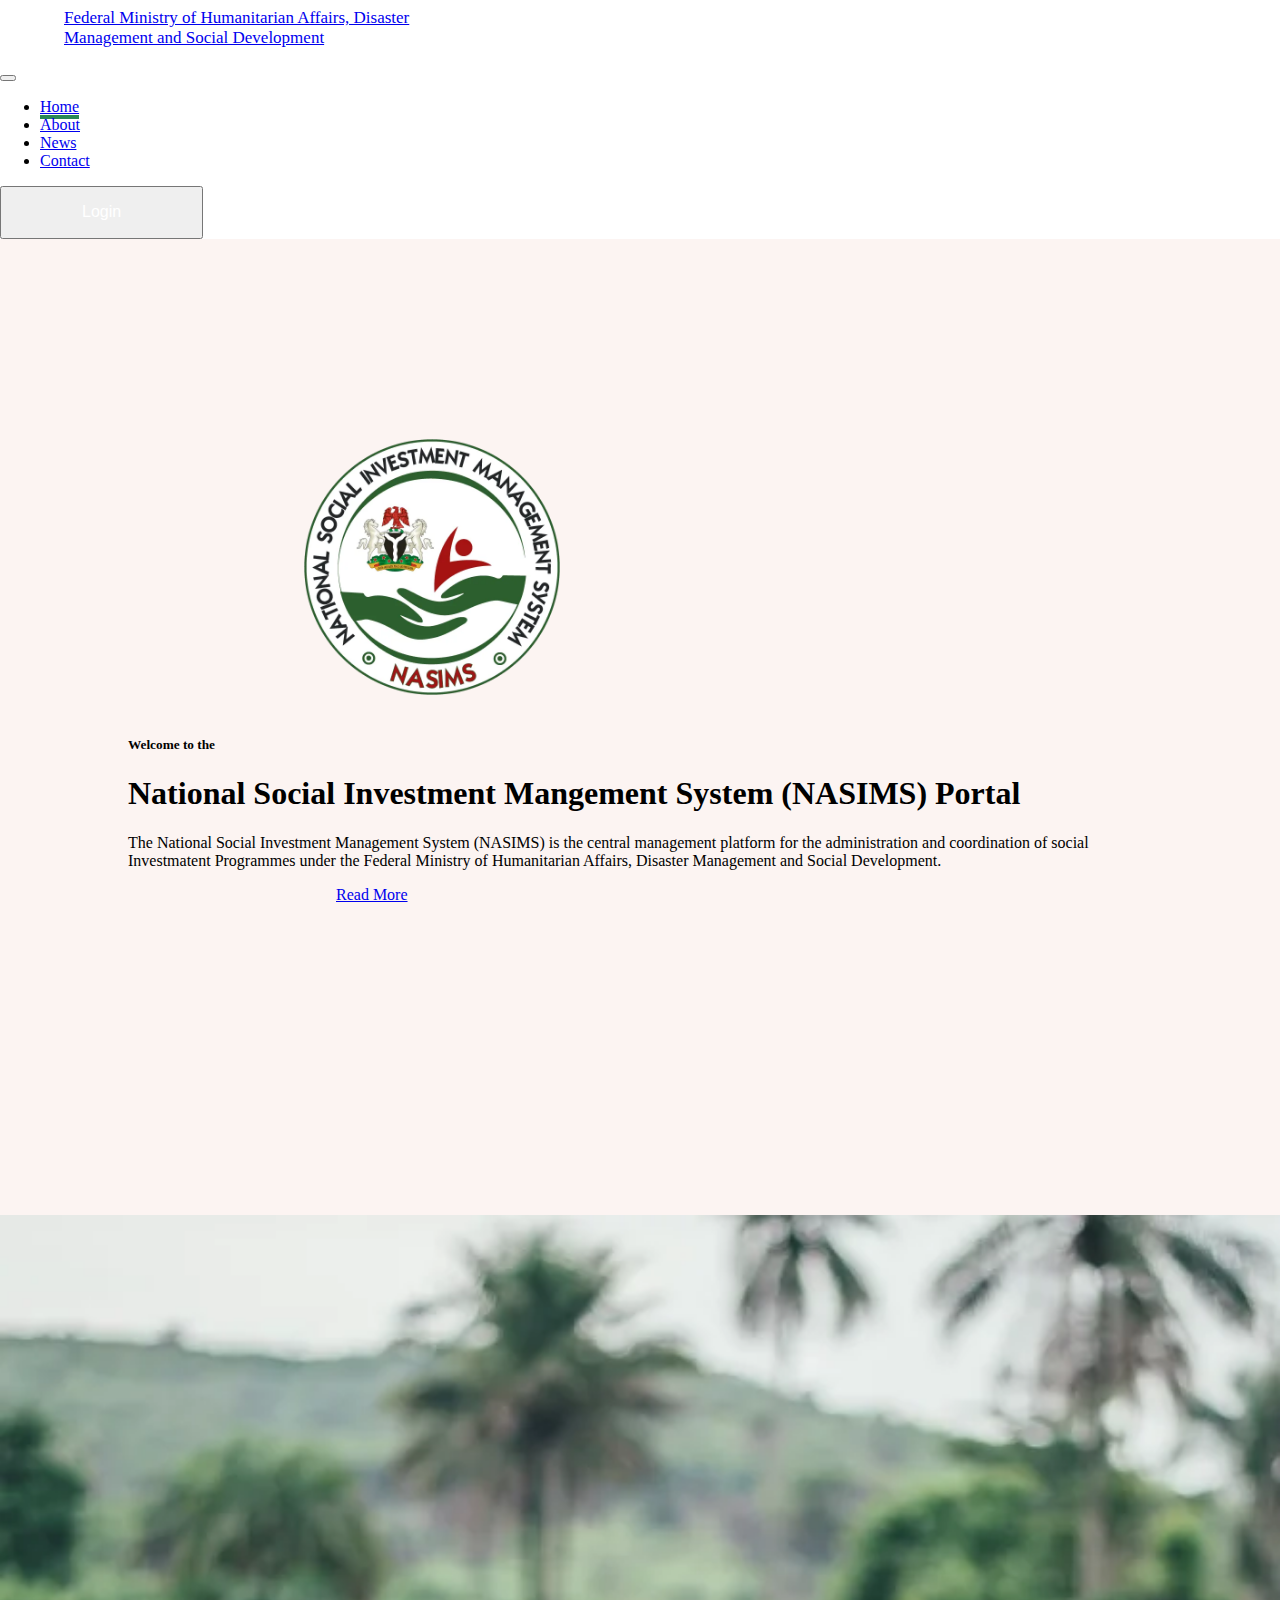
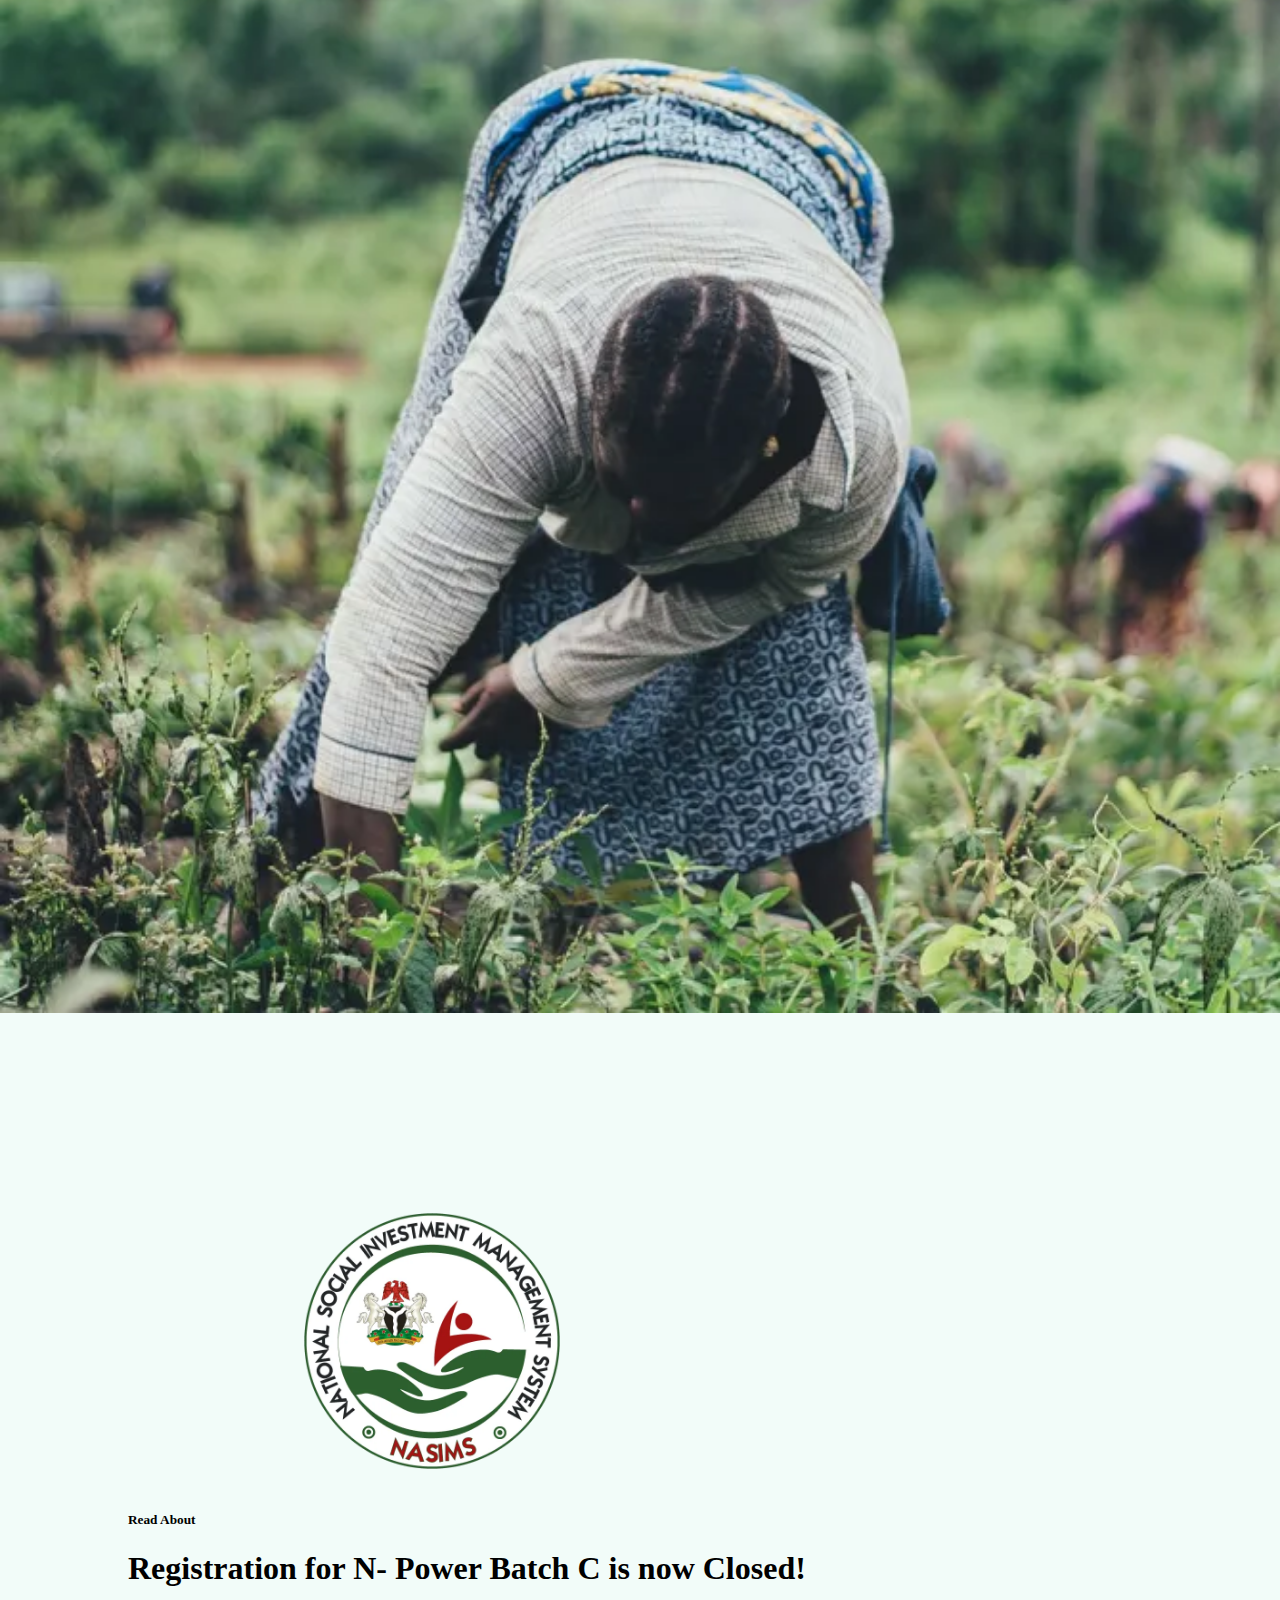
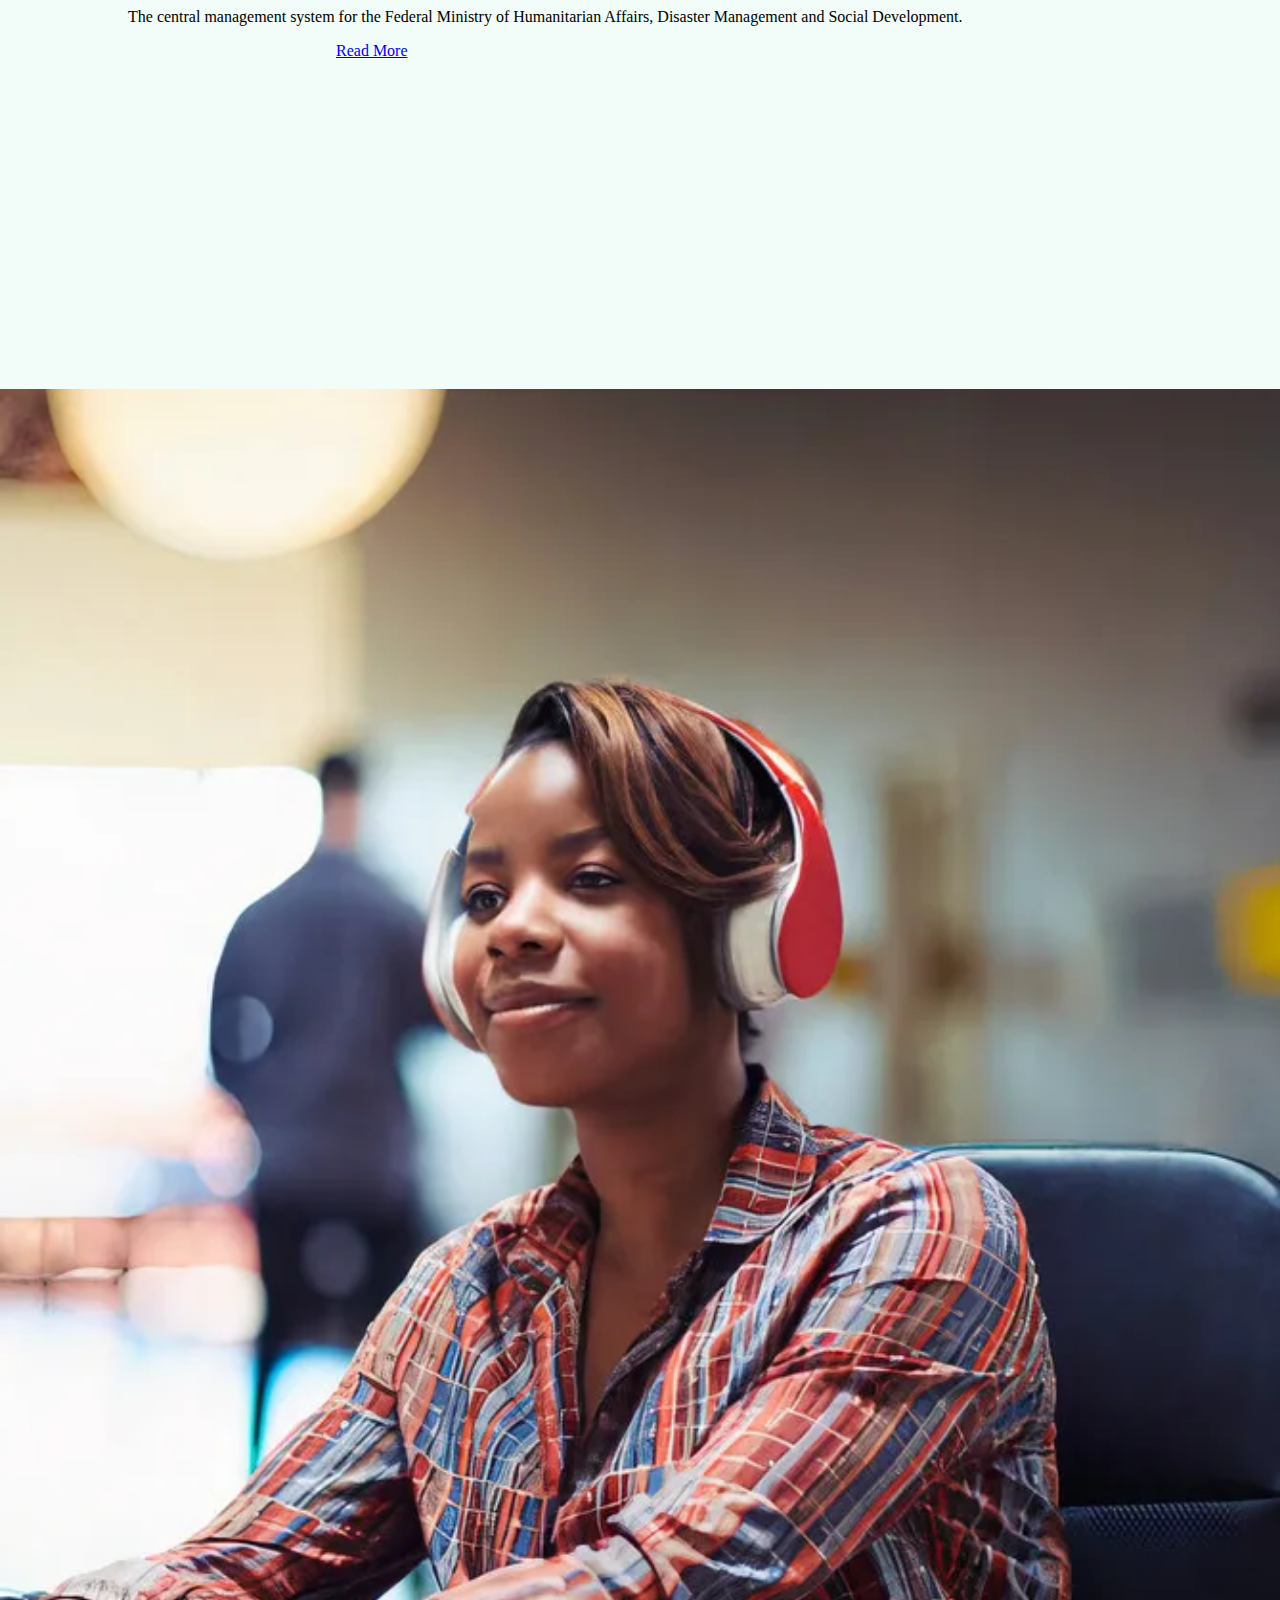
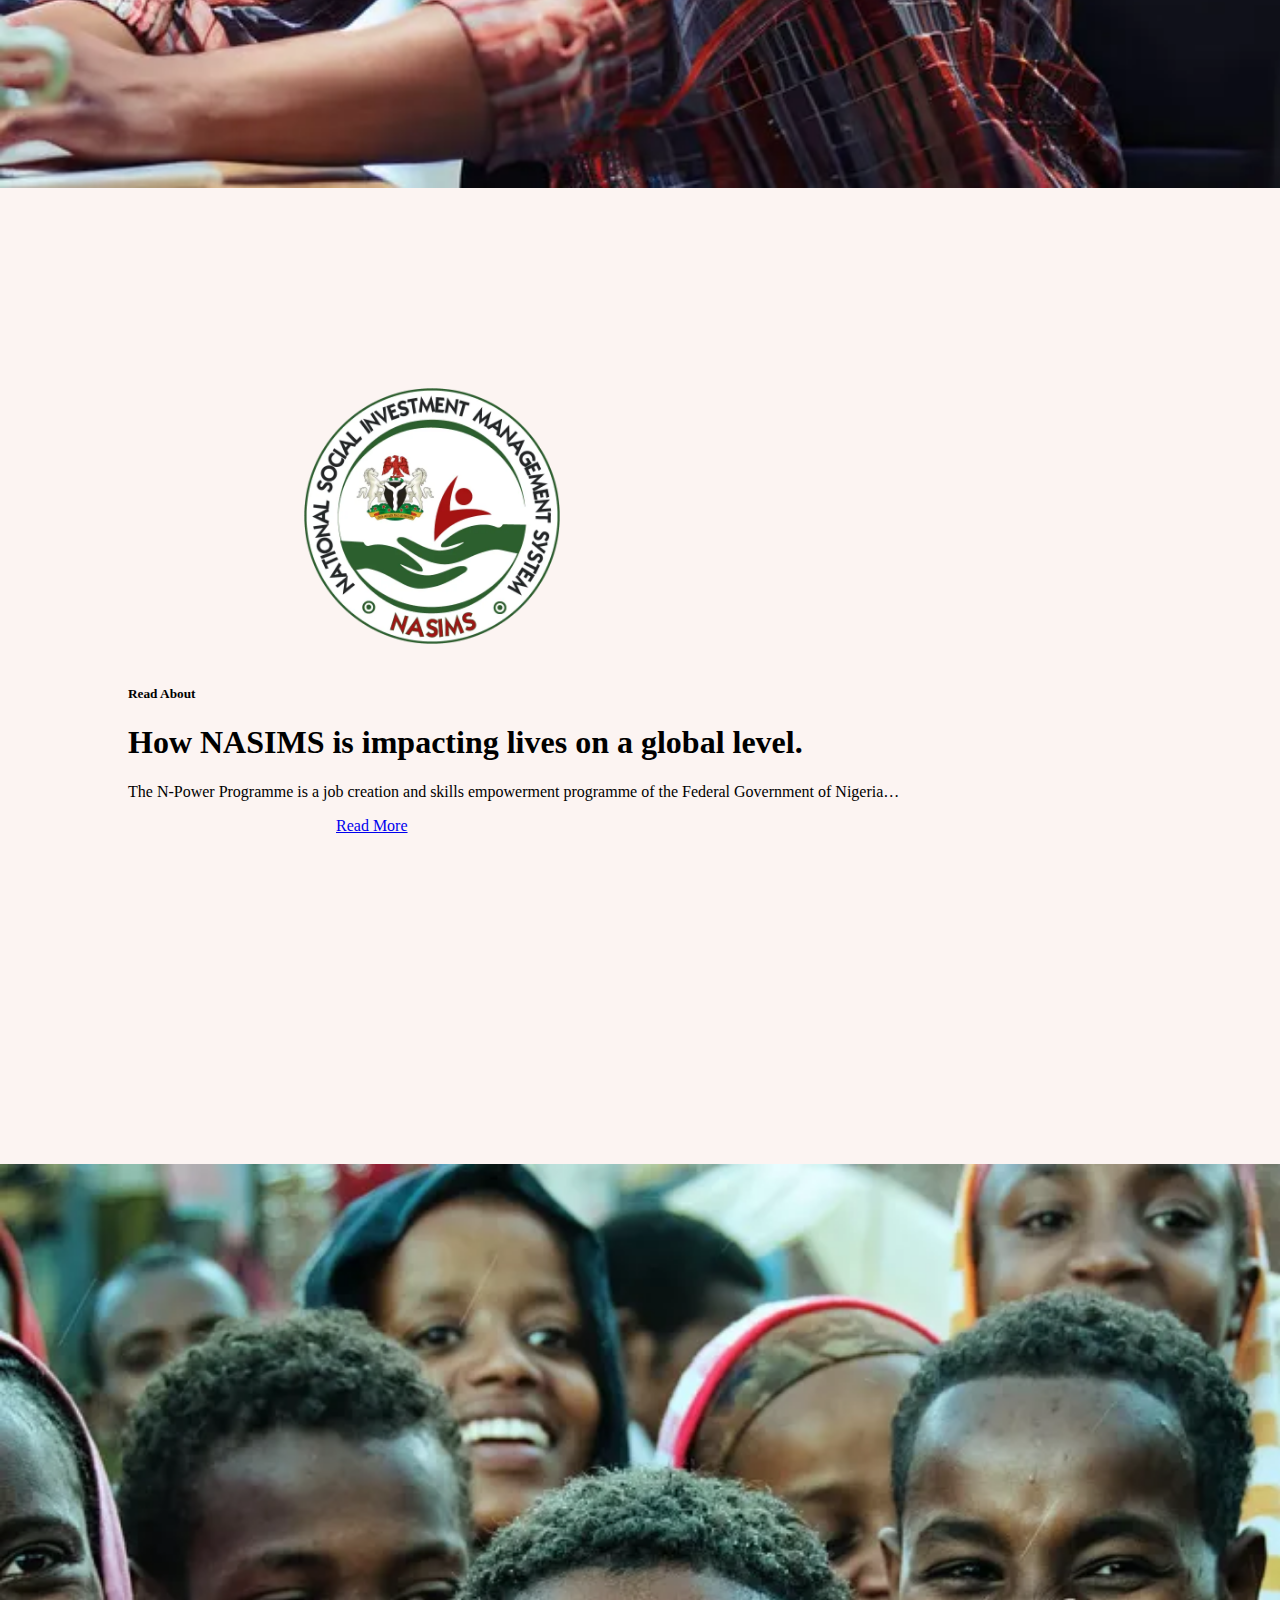
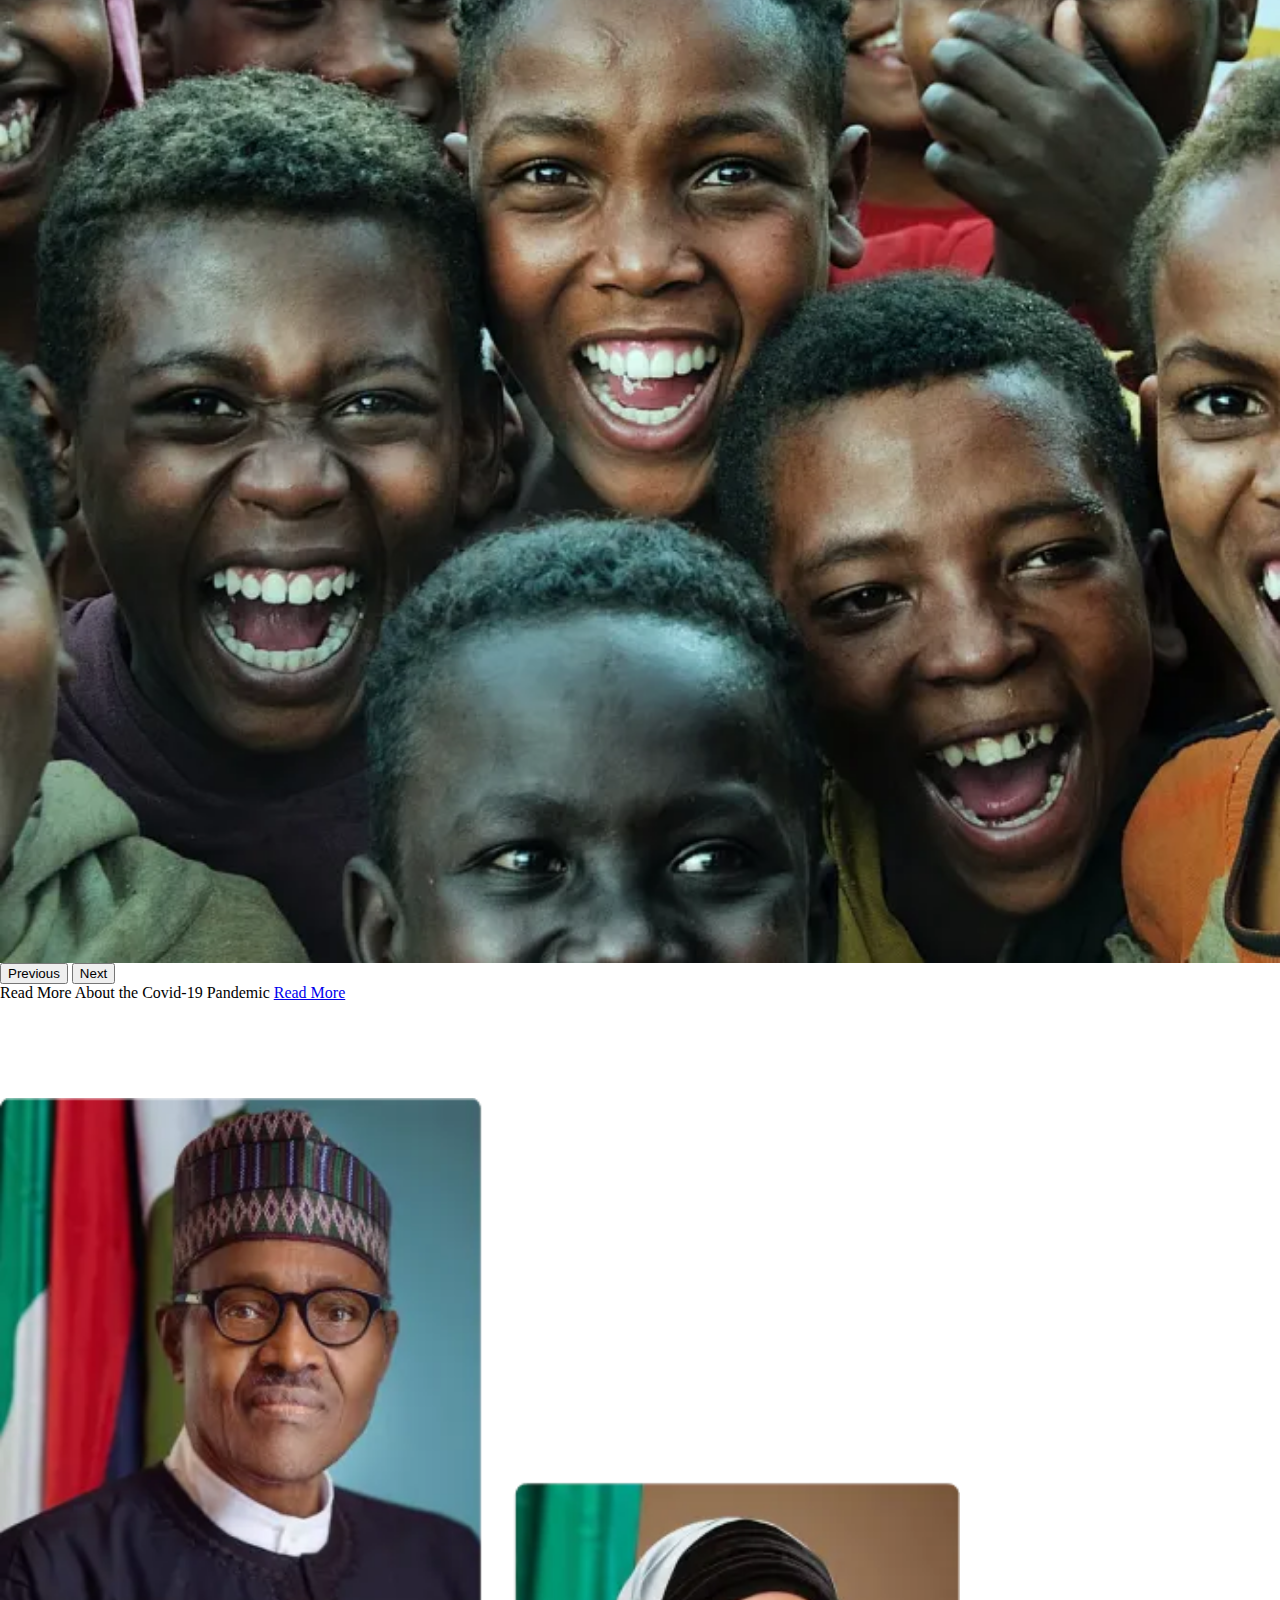
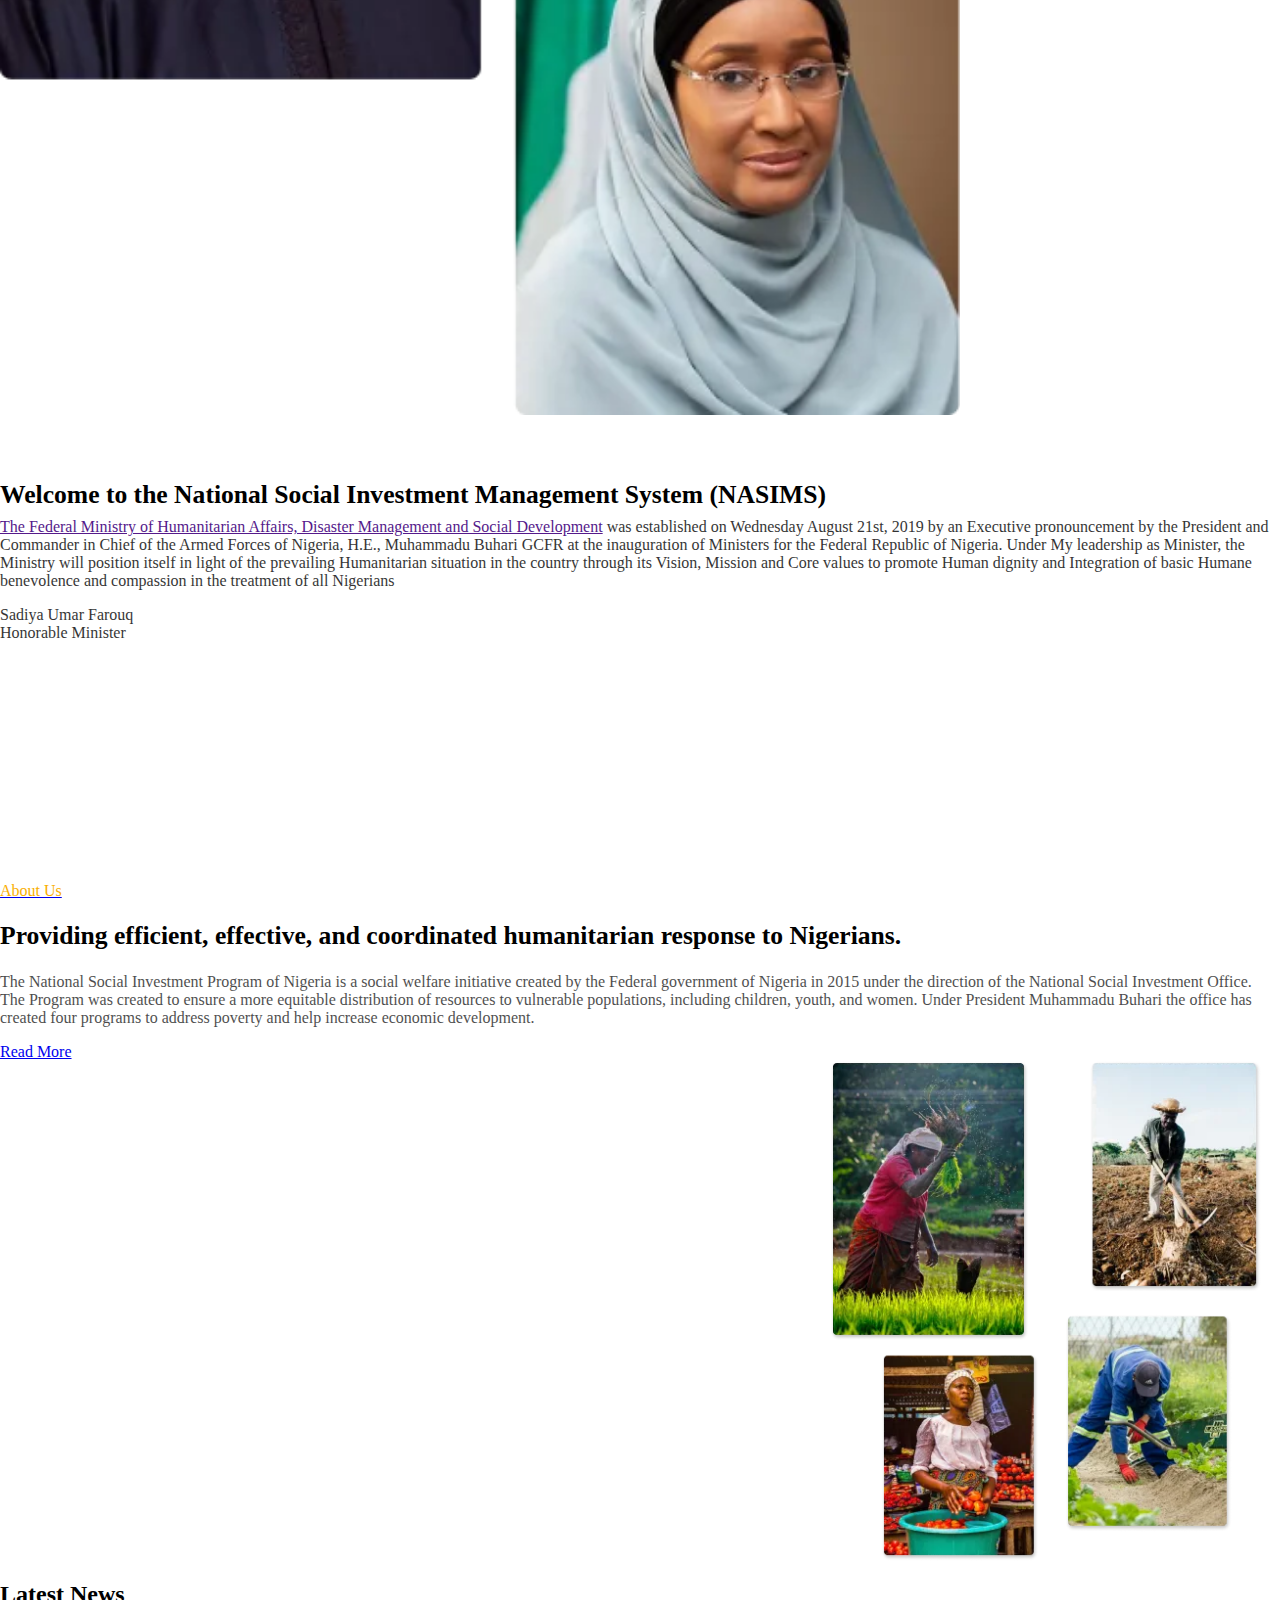
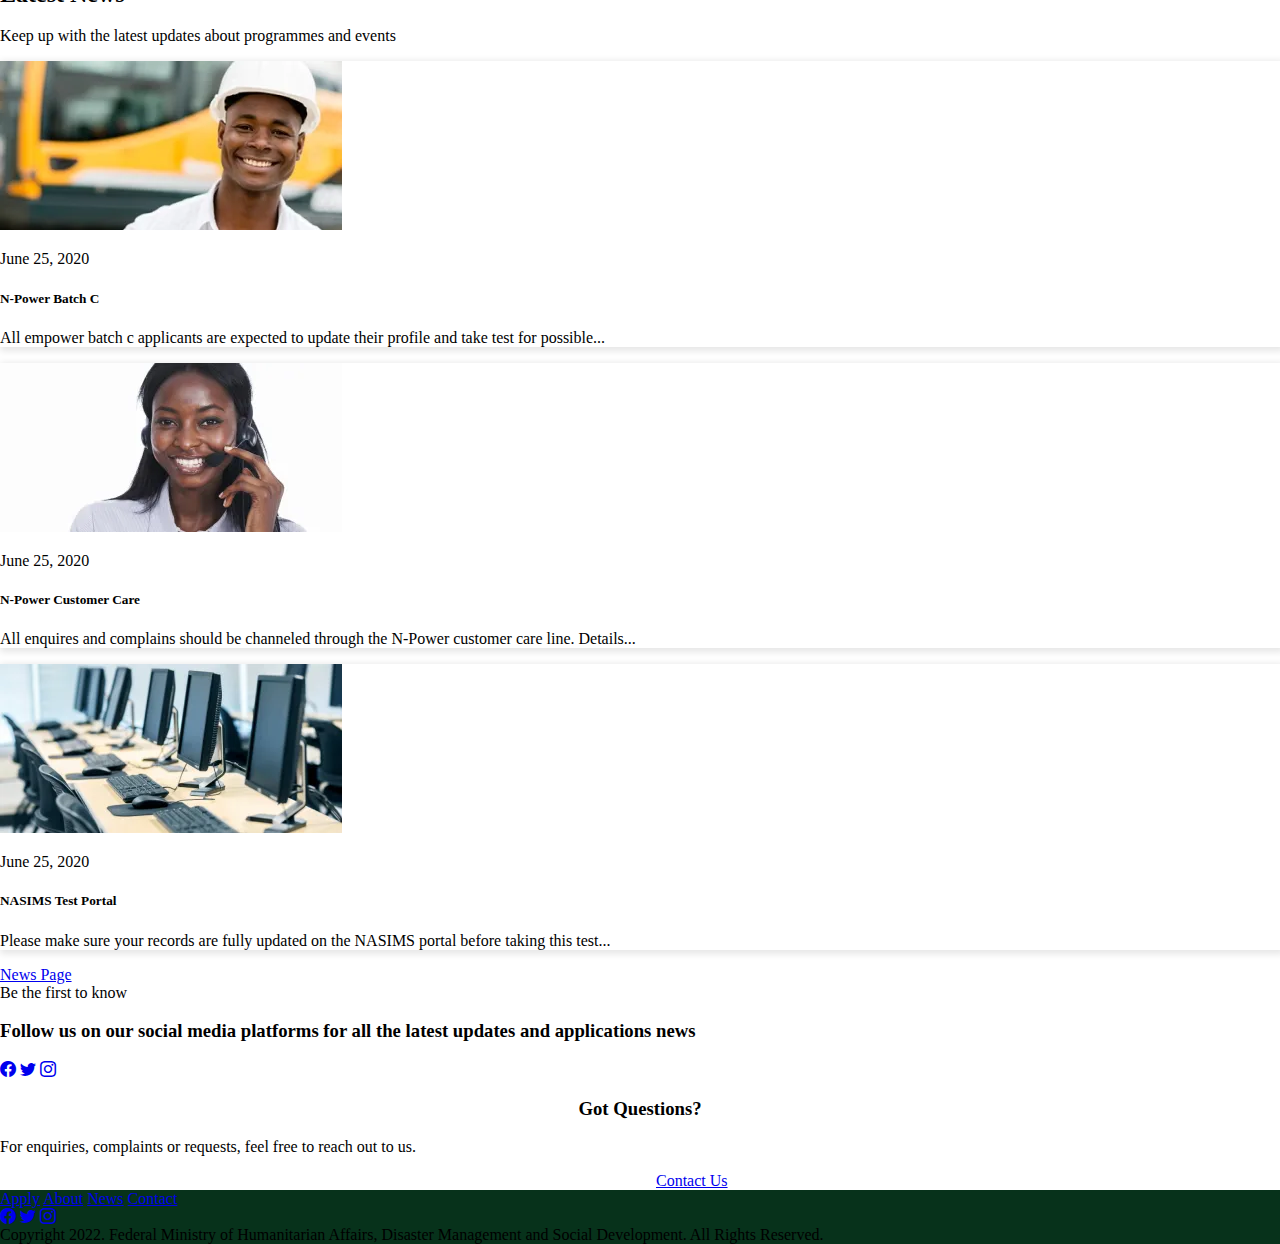
==== about.html @ 50adcf84 "new update" ====
<!DOCTYPE html>
<html lang="en">
  <head>
    <meta charset="UTF-8" />
    <meta http-equiv="X-UA-Compatible" content="IE=edge" />
    <meta name="viewport" content="width=device-width, initial-scale=1.0" />
    <title>Nasims</title>
    <link
      href="https://cdn.jsdelivr.net/npm/bootstrap@5.0.2/dist/css/bootstrap.min.css"
      rel="stylesheet"
      integrity="sha384-EVSTQN3/azprG1Anm3QDgpJLIm9Nao0Yz1ztcQTwFspd3yD65VohhpuuCOmLASjC"
      crossorigin="anonymous"
    />
    <link rel="stylesheet" href="https://cdn.jsdelivr.net/npm/bootstrap-icons@1.8.1/font/bootstrap-icons.css">
    <link rel="stylesheet" href="index.css" />
  </head>
    <nav class="navbar navbar-expand-lg navbar-light bg-white fixed-top">
      <div class="container-fluid">
        <a class="navbar-brand px-4" href="#">
          <span class="logo-text"
            >Federal Ministry of Humanitarian Affairs, Disaster <br />
            Management and Social Development</span
          >
        </a>
        <button
          class="navbar-toggler"
          type="button"
          data-bs-toggle="collapse"
          data-bs-target="#navbarSupportedContent"
          aria-controls="navbarSupportedContent"
          aria-expanded="false"
          aria-label="Toggle navigation"
        >
          <span class="navbar-toggler-icon"></span>
        </button>
        <div
          class="collapse me-0 navbar-collapse links justify-content-end"
          id="navbarSupportedContent"
        >
          <ul class="navbar-nav me-0 mb-2 mb-lg-0">
            <li class="nav-item">
              <a
                class="nav-link active active-link"
                aria-current="page"
                href="#"
                >Home</a
              >
            </li>
            <li class="nav-item">
              <a class="nav-link" href="#">About</a>
            </li>
            <li class="nav-item">
              <a class="nav-link" href="#">News</a>
            </li>
            <li class="nav-item">
              <a class="nav-link" href="#">Contact</a>
            </li>
          </ul>
          <form class="d-flex login">
            <button class="btn btn-lg bg-success" type="submit">Login</button>
          </form>
        </div>
      </div>
    </nav>

    <div
      id="carouselExampleControls"
      class="carousel slide"
      data-bs-ride="carousel"
    >
      <div class="carousel-inner">
        <div class="carousel-item active">
          <div class="row carousel-text-row">
            <div class="col-md-6 col-12 carousel-text carousel-text1">
              <img class="carol-img" src="/Photos/logo.png" width="25%" alt="" />
              <h5 class="mt-lg-2 text-decoration-underline">Welcome to the</h5>
              <h1 class="lh-base mb-0">
                National Social 
                Investment Mangement 
                System (NASIMS) Portal
              </h1>
              <p class="lh-md">
                The National Social Investment Management System (NASIMS) 
                is the central management platform for the administration 
                and coordination of social Investmatent Programmes 
                under the Federal Ministry of Humanitarian Affairs, 
                Disaster Management and Social Development.
              </p>
              <a class="text-success readmore text-decoration-none" href="#"
                >Read More</a
              >
            </div>
            <div class="col-lg-6 carousel-image carousel-image3">
              <img src="/Photos/image3.jpg" width="100%" alt="..." />
            </div>
          </div>
        </div>
        <div class="carousel-item">
          <div class="row carousel-text-row2">
            <div class="col-md-6 col-12 carousel-text carousel-text2">
              <img class="carol-img" src="/Photos/logo.png" width="25%" alt="" />
              <h5 class="mt-lg-4 text-decoration-underline">Read About</h5>
              <h1 class="lh-base">
                Registration for N- 
                Power Batch C is now
                Closed!
              </h1>
              <p class="lh-lg">
                The central management system for the Federal Ministry of 
                Humanitarian Affairs, Disaster Management and Social 
                Development.
              </p>
              <a class="text-center readmore text-success text-decoration-none" href="#"
                >Read More</a
              >
            </div>
            <div class="col-lg-6 carousel-image carousel-image3">
              <img src="/Photos/image2.jpg" width="100%" alt="..." />
            </div>
          </div>
        </div>
        <div class="carousel-item">
          <div class="row carousel-text-row">
            <div class="col-md-6 col-12 carousel-text carousel-text3">
              <img class="carol-img" src="/Photos/logo.png" width="25%" alt="" />
              <h5 class="mt-4 text-decoration-underline">Read About</h5>
              <h1 class="lh-base">
                How NASIMS is 
                impacting lives on a 
                global level.
              </h1>
              <p class="lh-lg">
                The N-Power Programme is a job creation and skills 
                empowerment programme of the Federal Government of 
                Nigeria…
              </p>
              <a class="text-success readmore text-decoration-none" href="#"
                >Read More</a
              >
            </div>
            <div class="col-md-6 carousel-image carousel-image3">
              <img src="/Photos/hero3.jpg" width="100%" alt="..." />
            </div>
          </div>
        </div>
      </div>
      <button
        class="carousel-control-prev"
        type="button"
        data-bs-target="#carouselExampleControls"
        data-bs-slide="prev"
      >
        <span class="carousel-control-prev-icon carousel-control-icon" aria-hidden="true"></span>
        <span class="visually-hidden">Previous</span>
      </button>
      <button
        class="carousel-control-next"
        type="button"
        data-bs-target="#carouselExampleControls"
        data-bs-slide="next"
      >
        <span class="carousel-control-next-icon carousel-control-icon" aria-hidden="true"></span>
        <span class="visually-hidden">Next</span>
      </button>
    </div>
    <div class="banner py-4 bg-dark text-white text-center">
      <span
        >Read More About the Covid-19 Pandemic
        <a class="mx-2 text-decoration-none text-success" href="#">Read More</a>
      </span>
    </div>
    <section class="president-page">
      <div class="container pres-section">
        <div class="row align-items-center justify-content-between">
          <div class="col-md-6 col-12 mt-0">
            <img class="ms-5 ps-3" src="/Photos/pres.jpg" width="75%" alt="" />
          </div>
          <div class="col-md-6 col-12">
            <h4 class="font-weight-bold">
              Welcome to the National Social Investment Management System
              (NASIMS)
            </h4>
            <div class="my-5">
              <a href="" class="text-success text-decoration-none"
                >The Federal Ministry of Humanitarian Affairs, Disaster
                Management and Social Development</a
              >
              <span class="lighten"
                >was established on Wednesday August 21st, 2019 by an Executive
                pronouncement by the President and Commander in Chief of the
                Armed Forces of Nigeria, H.E., Muhammadu Buhari GCFR at the
                inauguration of Ministers for the Federal Republic of Nigeria.
                Under My leadership as Minister, the Ministry will position
                itself in light of the prevailing Humanitarian situation in the
                country through its Vision, Mission and Core values to promote
                Human dignity and Integration of basic Humane benevolence and
                compassion in the treatment of all Nigerians</span
              >
              <p class="lighten my-5">
                Sadiya Umar Farouq <br />
                Honorable Minister
              </p>
            </div>
          </div>
        </div>
      </div>
    </section>

    <section class="about-page">
      <div class="container">
        <div class="row align-content-center justify-content-between">
          <div class="col-md-6 col-12">
            <a href="#" class="text-decoration-none">
              <p class="about-head">About Us</p>
            </a>
            <h2 class="about-title">
              Providing efficient, effective, and coordinated humanitarian
              response to Nigerians.
            </h2>
            <p class="about-body my-5">
              The National Social Investment Program of Nigeria is a social
              welfare initiative created by the Federal government of Nigeria in
              2015 under the direction of the National Social Investment Office.
              The Program was created to ensure a more equitable distribution of
              resources to vulnerable populations, including children, youth,
              and women. Under President Muhammadu Buhari the office has created
              four programs to address poverty and help increase economic
              development.
            </p>
            <a href="#" class="btn btn-success py-3 px-5">Read More</a>
          </div>
          <div class="col-md-6 col-12">
            <div class="about-image"></div>
          </div>
        </div>
      </div>
    </section>

   

    <section class="news-section">
      <div class="container">
        <h2 class="text-center news-head mt-5">Latest News</h2>
        <p class="text-center mx-auto my-3 news-desc text-muted">
          Keep up with the latest updates about programmes and events 
        </p>
        <div class="row news-body justify-content-center justify-content-lg-between">
          <div class="col-12 col-sm-6 col-lg-4 my-3 col">
            <div class="card" >
              <img src="/Photos/engineer.jpg"  alt="...">
              <div class="card-body">
                <p class="text-muted news-date">June 25, 2020</p>
                <h5 class="card-title">N-Power Batch C</h5>
                <p class="card-text">All empower batch c applicants are expected to update their profile and take test for possible...</p>
                
              </div>
            </div>
          </div>
          <div class="col-12 col-sm-6 col-lg-4 my-3 col">
            <div class="card" >
              <img src="/Photos/call.jpg"  alt="...">
              <div class="card-body">
                <p class="text-muted news-date">June 25, 2020</p>
                <h5 class="card-title">N-Power Customer Care</h5>
                <p class="card-text">All enquires and complains should be channeled through the N-Power customer care line. Details...</p>
                
              </div>
            </div>
          </div>
          <div class="col-12 col-sm-6 col-lg-4 my-3 col">
            <div class="card" >
              <img src="/Photos/ict.jpg"  alt="...">
              <div class="card-body">
                <p class="text-muted news-date">June 25, 2020</p>
                <h5 class="card-title">NASIMS Test Portal</h5>
                <p class="card-text">Please make sure your records are fully updated on the NASIMS portal before taking this test...</p>
                
              </div>
            </div>
          </div>
          <div class="text-center py-5">
            <a href="#" class="btn btn-success px-5 py-3">News Page</a>
          </div>
        </div>
      </div>
    </section>


      <div class="my-5 bg-dark py-5 justify-content-center align-items-center text-center text-white">
        <div class="container ">
          <span class="">Be the first to know</span>
          <h3>Follow us on our social media platforms for all the latest updates and applications news </h3>
        </div>
        <div class=" justify-content-space-between mt-4">
        <a class="text-white me-3" href="#"><i class="bi bi-facebook "></i></a>
           <a class="text-white me-3" href="#"><i class="bi bi-twitter "></i></a>
          <a class="text-white me-3" href="#"><i class="bi bi-instagram "></i></a>
      </div>
      </div>
  

    <section class="questions">
      <div class="row justify-content-center align-items-center mx-0">
        <div class="container">
          <h3 class="mt-5">Got Questions?</h3>
          <p class="text-center">For enquiries, complaints or requests, feel free to reach out to us. </p>
          <a href="#" class="btn btn-success questions-link px-5 py-3">Contact Us</a>
        </div>
      </div>
    </section>

    <div class="container-fluid py-5 my-5 footer text-center ">
      <div class="justify-content-space-between text-decoration-none">
        <a class="text-white text-decoration-none me-4" href="#">Apply</a>
        <a class="text-white text-decoration-none me-4" href="#">About</a>
        <a class="text-white text-decoration-none me-4" href="#">News</a>
        <a class="text-white text-decoration-none me-4" href="#">Contact</a>
      </div>
      <div class="my-4 justify-content-space-between">
        <a class="text-white me-3" href="#"><i class="bi bi-facebook "></i></a>
           <a class="text-white me-3" href="#"><i class="bi bi-twitter "></i></a>
          <a class="text-white me-3" href="#"><i class="bi bi-instagram "></i></a>
      </div>
      <span class="text-white">Copyright 2022. Federal Ministry of Humanitarian Affairs, Disaster Management and Social Development. All Rights Reserved. </span>
    </div>

    <script
      src="https://cdn.jsdelivr.net/npm/bootstrap@5.0.2/dist/js/bootstrap.bundle.min.js"
      integrity="sha384-MrcW6ZMFYlzcLA8Nl+NtUVF0sA7MsXsP1UyJoMp4YLEuNSfAP+JcXn/tWtIaxVXM"
      crossorigin="anonymous"
    ></script>
  </body>
</html>
---- index.css ----
/* .carousel-text2 {
  padding: 8rem;
}

.carousel-text2 img {
  margin-top: 2.4rem;
}

.carousel-text3 {
  padding: 8rem;
}

.carousel-text3 img {
  margin-top: 2.4rem;
} */

@media (min-width: 375px) {
  .navbar-brand span {
    display: none;
  }
  .carousel-text1 {
    background: linear-gradient(rgba(0, 0, 0, 0.6), rgba(0, 0, 0, 0.6)),
      url(/Photos/hero.jpg);
    background-size: cover;
    background-repeat: no-repeat;
    color: #fff;
  }
  .carousel-text2 {
    background: linear-gradient(rgba(0, 0, 0, 0.6), rgba(0, 0, 0, 0.6)),
      url(/Photos/image2.jpg);
    background-size: cover;
    background-repeat: no-repeat;
    color: #fff;
  }
  .carousel-text3 {
    background: linear-gradient(rgba(0, 0, 0, 0.6), rgba(0, 0, 0, 0.6)),
      url(/Photos/hero3.jpg);
    background-size: cover;
    background-repeat: no-repeat;
    color: #fff;
  }

  .carousel-text h1,
  h5,
  p {
    text-align: center;
  }

  .carousel-item-one {
    background: #fcf4f2;
  }

  .carousel-item-two {
    background: #f2fcf9;
  }
  .carousel-image img {
    display: none;
  }

  .carousel-text .carol-img {
    margin: 4.5rem 0 1rem 11rem;
  }

  .carousel-control-icon {
    display: none;
  }
  .carousel-text {
    height: 80vh;
  }

  .readmore {
    margin-left: 13rem;
  }

  /* president section */
  .font-weight-bold {
    font-size: 1rem;
    margin-bottom: 0.5rem;
    font-weight: 600 !important;
    margin-top: 3.8rem;
  }

  .lighten {
    opacity: 0.8;
    text-align: start;
    width: 70%;
  }
}

@media (min-width: 768px) {
  .navbar-brand span {
    display: block;
  }
  .carousel-image img {
    display: block;
  }
  .carousel-text1 {
    background: #fcf4f2;
    color: black;
  }
  .carousel-text-row {
    background: #fcf4f2;
  }

  .carousel-text2 {
    background: #f2fcf9;
    color: black;
  }

  .carousel-text-row2 {
    background: #f2fcf9;
  }

  .carousel-text3 {
    background: #fcf4f2;
    color: black;
  }

  .carousel-text1 {
    padding: 8rem;
  }

  .carousel-text2 {
    padding: 8rem;
  }

  .carousel-text3 {
    padding: 8rem;
  }

  .carousel-text h1,
  h5,
  p,
  a {
    text-align: left;
  }

  .carousel-control-icon {
    display: block;
  }

  .carousel-text1 img {
    margin-top: 2.4rem;
  }

  .card-img-top {
    width: 100%;
    height: 25vw;
    object-fit: cover;
  }

  /* president section */

  .font-weight-bold {
    font-size: 1.6rem;
    margin-bottom: 0.5rem;
    font-weight: 600 !important;
    margin-top: 3.8rem;
  }

  /* about section */

  .about-head {
    margin-top: 0;
    margin-bottom: 1rem;
    color: #f9ae00;
  }

  body {
    margin: 0;
    padding: 0;
    box-sizing: border-box;
  }

  .logo-text {
    font-size: 17px;
    font-weight: 500;
    margin-left: 3rem;
    padding: 1rem;
    padding-top: 0.5rem;
  }

  .active-link {
    border-bottom: 4px solid #288855;
  }

  .login button {
    color: white;
    padding: 0 5rem;
    margin-right: 5rem;
    height: 3.3rem;
    font-size: medium;
  }
  .pres-section {
    margin-top: 6rem;
  }

  .president-page {
    margin-bottom: 15rem;
  }

  .about-title {
    font-size: 1.6rem;
  }

  .about-body {
    opacity: 0.7;
  }

  .about-image {
    position: relative;
    width: 450px;
    min-height: 500px;
    max-width: 100%;
    background-image: url(/Photos/about.jpg);
    background-repeat: no-repeat;
    background-size: contain;
    margin-left: auto !important;
  }

  .programmes {
    background-color: #f2fcf9;
    padding: 50px 0;
  }

  .programmes-head {
    font-size: 1.6rem;
  }

  .programme-title {
    opacity: 0.7;
    text-align: center;
    margin: auto;
  }

  .text-yellow {
    color: #f9ae00;
  }

  .login .btn-green {
    background: #dbf9ea;
    color: #288855;
    padding: 0 3rem;
  }

  .news-section {
  }

  .news-body .card {
    width: 100%;
    box-shadow: 2px 2px 7px 2px rgba(0, 0, 0, 0.1);
    max-width: 100%;
  }

  .social .container p {
    opacity: 0.8;
    text-align: center;
    margin-top: 3rem;
    margin-bottom: 1rem;
    color: white;
  }

  .social .container h3 {
    margin-bottom: 0.5rem;
    font-weight: 500;
    line-height: 1.2;
    font-size: 1.75rem;
    text-align: center;
    color: white;
  }

  .questions .container h3 {
    text-align: center;
  }

  .questions-link {
    margin-left: 41rem;
  }

  .footer {
    background: #07321b;
  }
}
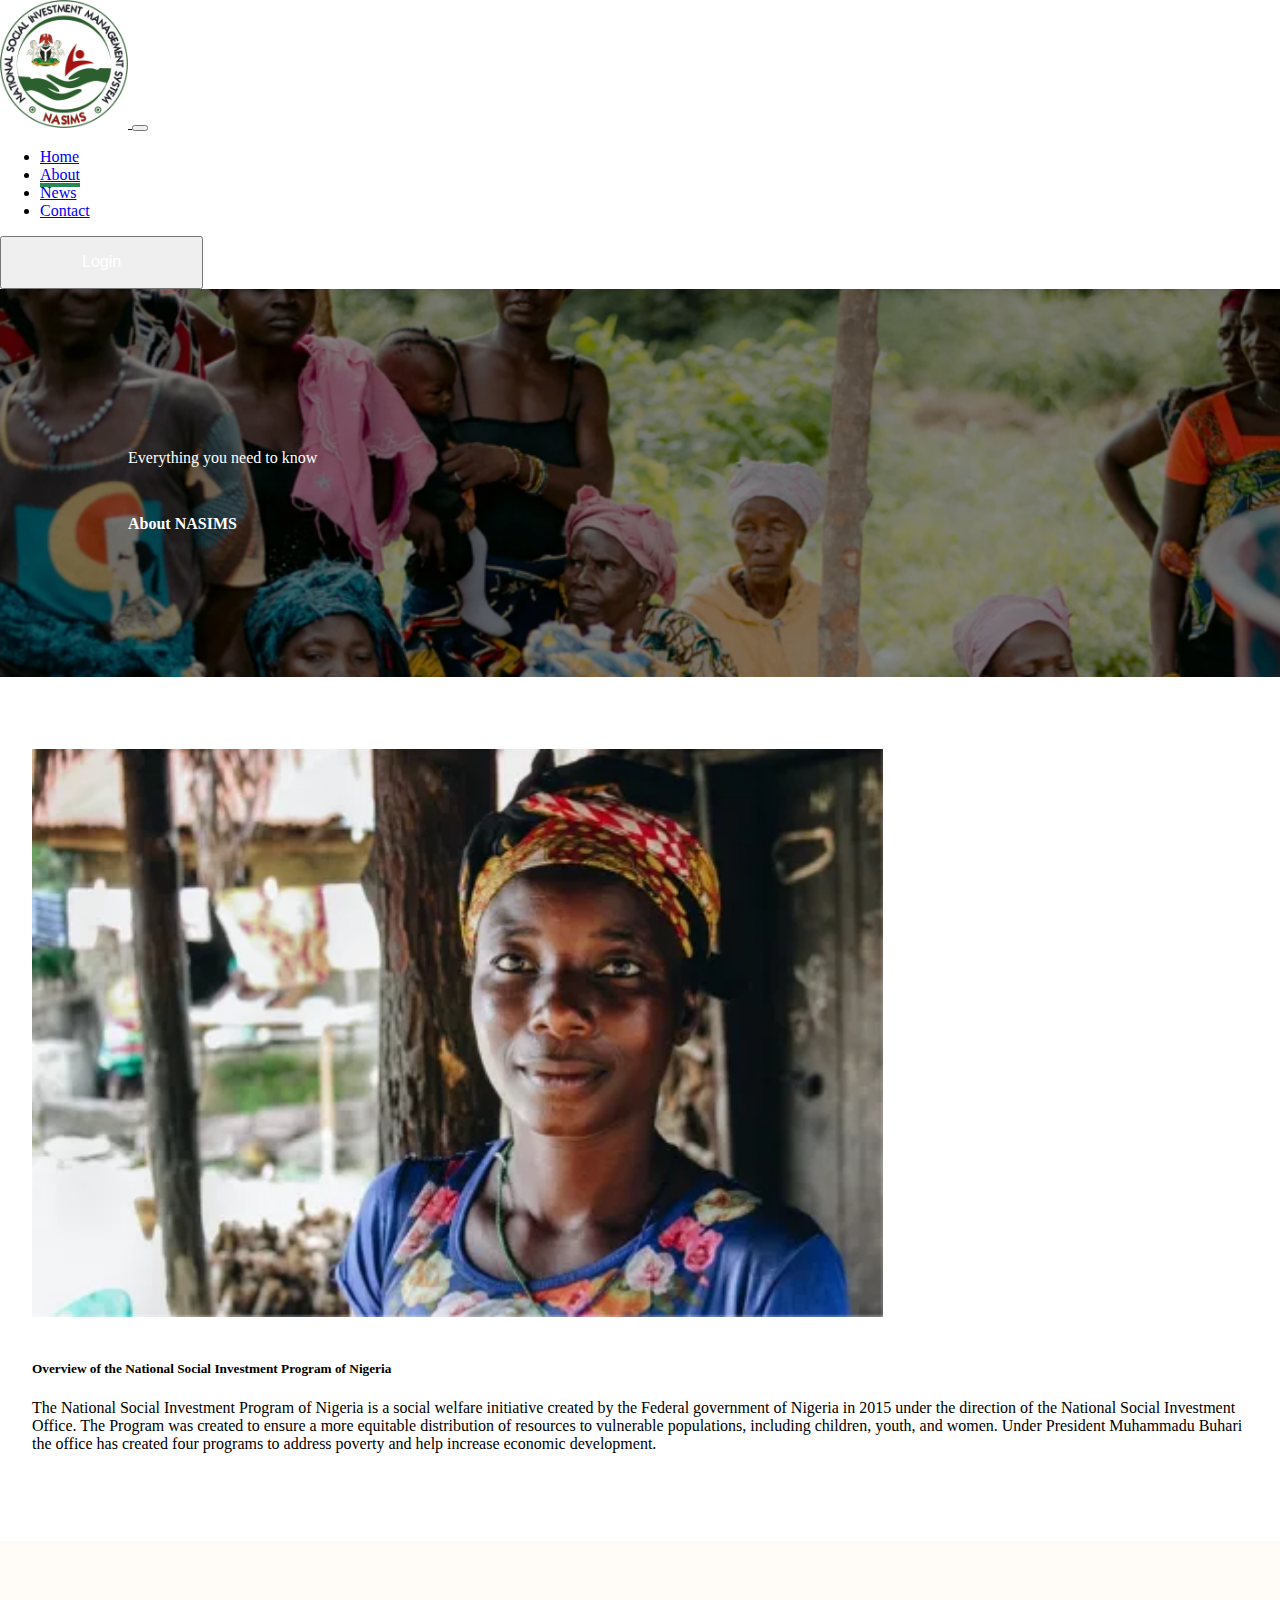
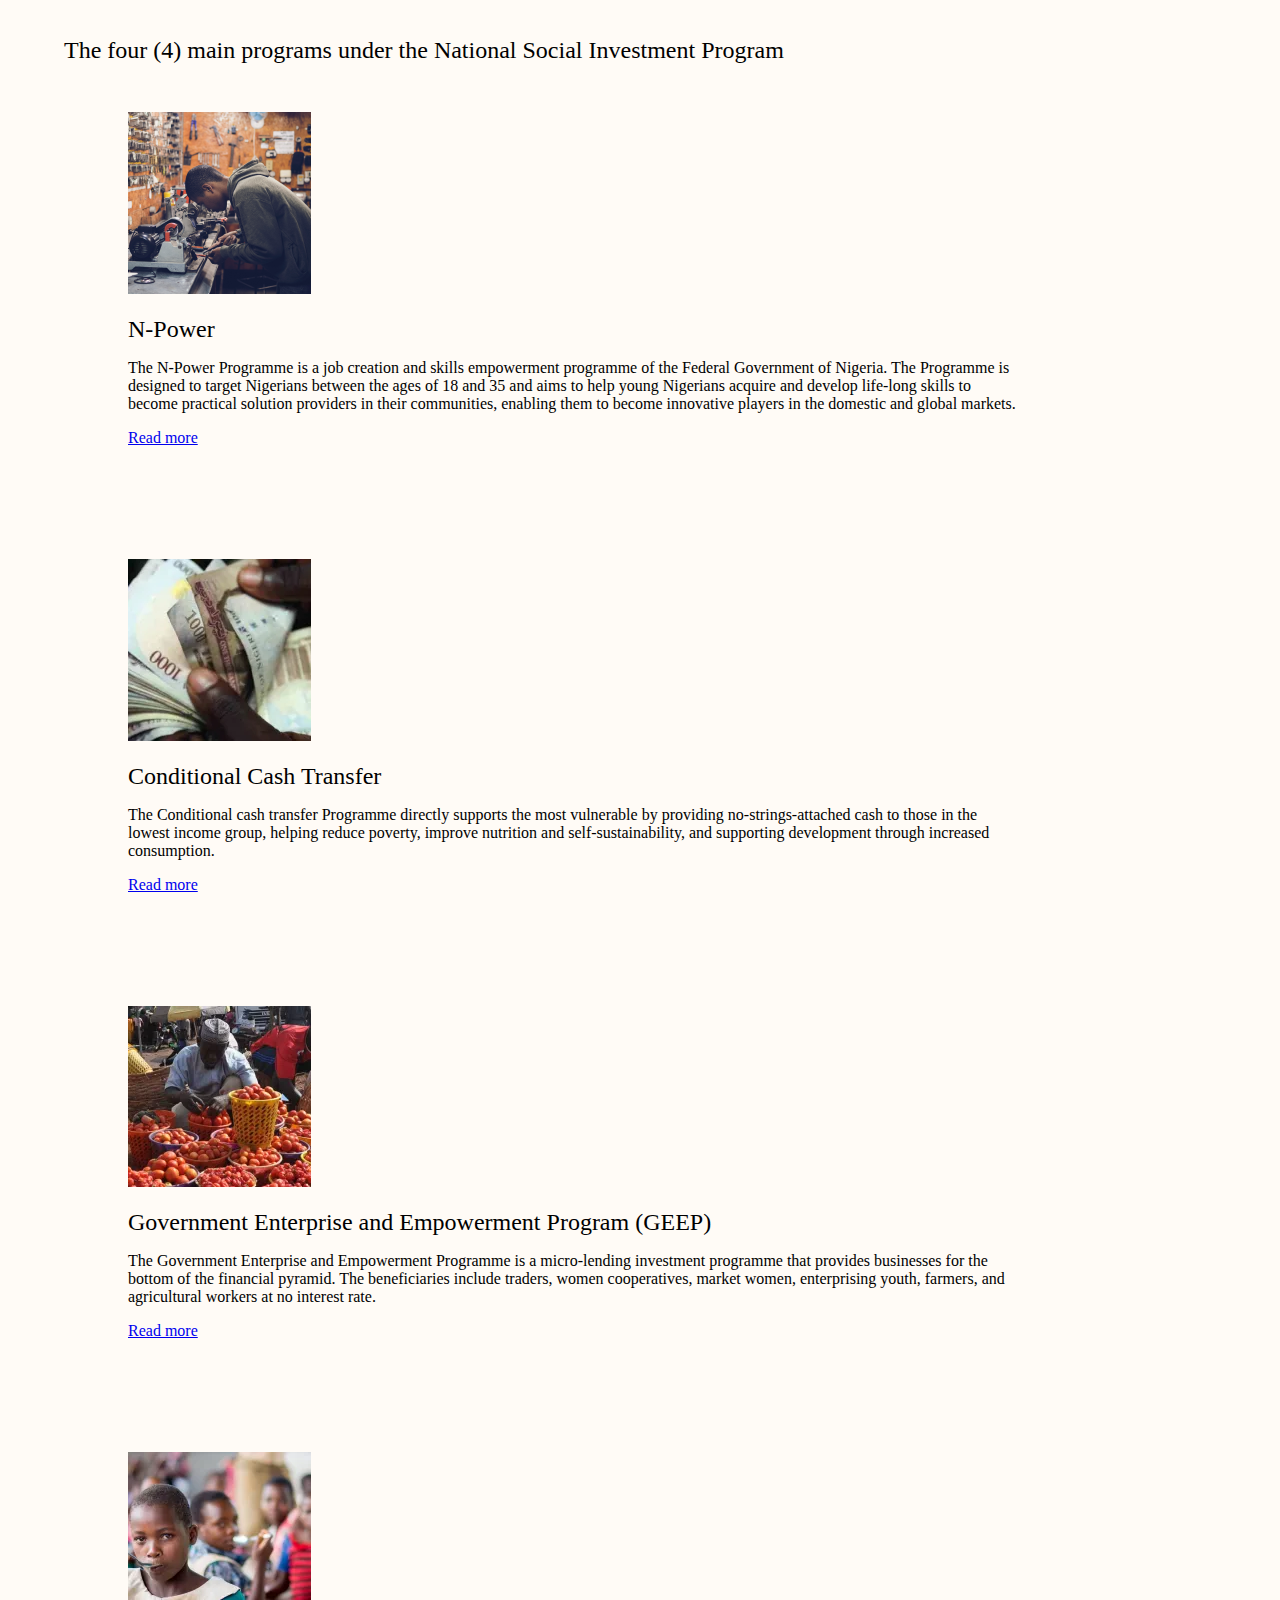
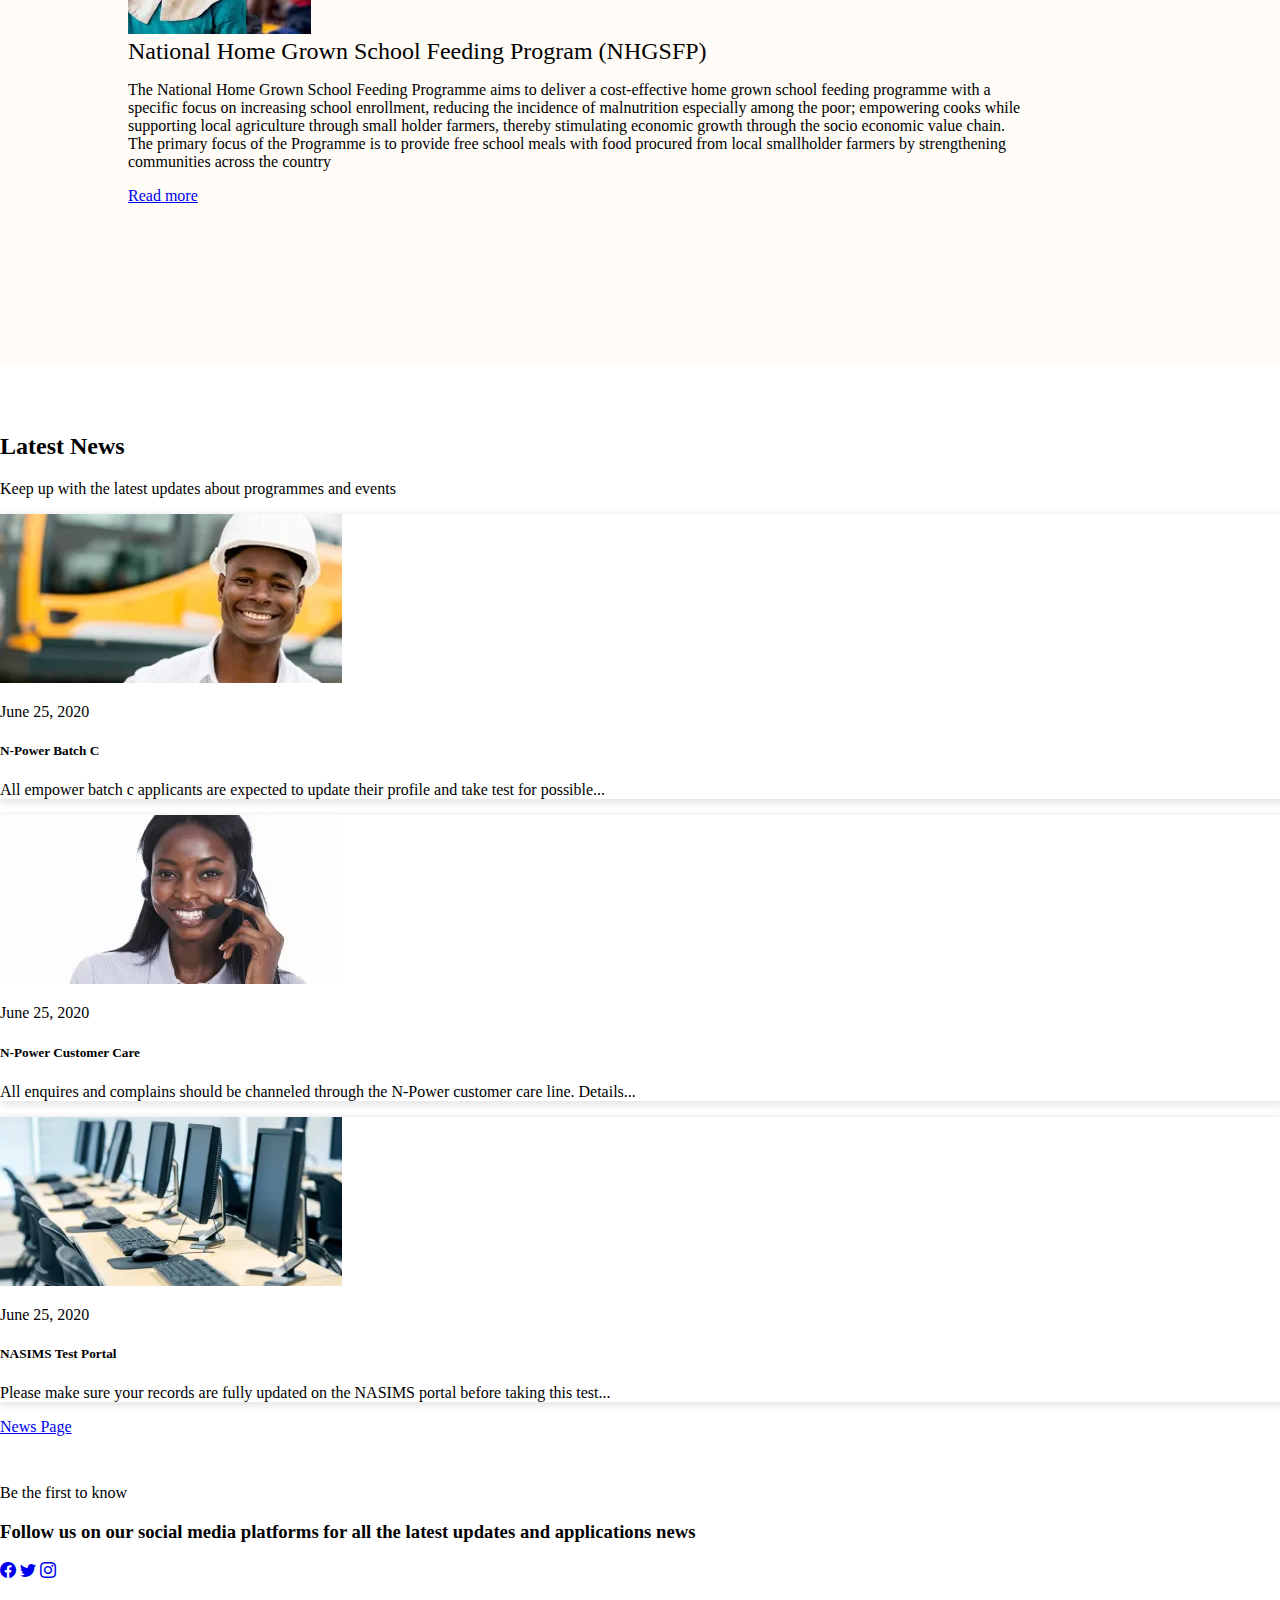
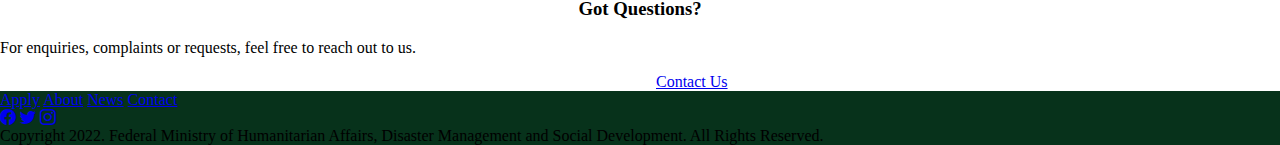
==== commit 831aecc5: "other pages" ====
--- a/about.html
+++ b/about.html
@@ -4,7 +4,7 @@
     <meta charset="UTF-8" />
     <meta http-equiv="X-UA-Compatible" content="IE=edge" />
     <meta name="viewport" content="width=device-width, initial-scale=1.0" />
-    <title>Nasims</title>
+    <title>About Us - Nasims</title>
     <link
       href="https://cdn.jsdelivr.net/npm/bootstrap@5.0.2/dist/css/bootstrap.min.css"
       rel="stylesheet"
@@ -16,11 +16,9 @@
   </head>
     <nav class="navbar navbar-expand-lg navbar-light bg-white fixed-top">
       <div class="container-fluid">
-        <a class="navbar-brand px-4" href="#">
-          <span class="logo-text"
-            >Federal Ministry of Humanitarian Affairs, Disaster <br />
-            Management and Social Development</span
-          >
+        <a class="navbar-brand px-4 ms-5" href="#">
+          <img src="/Photos/logo.png" width="10%"  alt="">
+          
         </a>
         <button
           class="navbar-toggler"
@@ -40,20 +38,20 @@
           <ul class="navbar-nav me-0 mb-2 mb-lg-0">
             <li class="nav-item">
               <a
-                class="nav-link active active-link"
+                class="nav-link  "
                 aria-current="page"
-                href="#"
+                href="index.html"
                 >Home</a
               >
             </li>
             <li class="nav-item">
-              <a class="nav-link" href="#">About</a>
-            </li>
-            <li class="nav-item">
-              <a class="nav-link" href="#">News</a>
-            </li>
-            <li class="nav-item">
-              <a class="nav-link" href="#">Contact</a>
+              <a class="nav-link active active-link" href="about.html">About</a>
+            </li>
+            <li class="nav-item">
+              <a class="nav-link" href="news.html">News</a>
+            </li>
+            <li class="nav-item">
+              <a class="nav-link" href="contact.html">Contact</a>
             </li>
           </ul>
           <form class="d-flex login">
@@ -62,183 +60,77 @@
         </div>
       </div>
     </nav>
-
-    <div
-      id="carouselExampleControls"
-      class="carousel slide"
-      data-bs-ride="carousel"
-    >
-      <div class="carousel-inner">
-        <div class="carousel-item active">
-          <div class="row carousel-text-row">
-            <div class="col-md-6 col-12 carousel-text carousel-text1">
-              <img class="carol-img" src="/Photos/logo.png" width="25%" alt="" />
-              <h5 class="mt-lg-2 text-decoration-underline">Welcome to the</h5>
-              <h1 class="lh-base mb-0">
-                National Social 
-                Investment Mangement 
-                System (NASIMS) Portal
-              </h1>
-              <p class="lh-md">
-                The National Social Investment Management System (NASIMS) 
-                is the central management platform for the administration 
-                and coordination of social Investmatent Programmes 
-                under the Federal Ministry of Humanitarian Affairs, 
-                Disaster Management and Social Development.
+      <div class="container-fluid about-nasims"> 
+          <div class=" text-center">Everything you need to know</div>
+          <p class="display-6 text-center">About NASIMS</p>
+    </div>
+    <div class="section-two container">
+      <div class="row">
+        <div class="col-lg-6 col-12">
+            <img src="/Photos/about2.jpg" alt="" width="70%">
+        </div>
+        <br>
+        <div class="col-lg-6 col-12">
+            <h5>Overview of the National Social Investment Program of Nigeria</h5>
+           <p>The National Social Investment Program of Nigeria is a social welfare initiative created by the Federal government of Nigeria in 2015 under the direction of the National Social Investment Office. The Program was created to ensure a more equitable distribution of resources to vulnerable populations, including children, youth, and women. Under President Muhammadu Buhari the office has created four programs to address poverty and help increase economic development.</p>
+          </p>
+        </div>
+      </div>
+    </div>
+    <div class="section-three container-fluid">
+      <div class="section-three-cover container">
+                <div class="text-center section-three-title">The four (4) main programs under the National Social Investment Program</div>
+                <div class="row">
+            <div class="col-md-4 col-12">
+                <img src="/Photos/about6.jpg" alt="">
+            </div>
+            <br>
+            <div class="col-md-8 col-12">
+                <div class="text-center section-three-title">N-Power</div>
+               <p>The N-Power Programme is a job creation and skills empowerment programme of the Federal Government of Nigeria. The Programme is designed to target Nigerians between the ages of 18 and 35 and aims to help young Nigerians acquire and develop life-long skills to become practical solution providers in their communities, enabling them to become innovative players in the domestic and global markets.
+            </p>
+            <a href="#" class="text-success">Read more</a>
+            </div>
+        </div>
+            <div class=" row ">
+                <div class="col-md-4 col-12">
+                    <img src="/Photos/about5.jpg" alt="">
+                </div>
+                <br>
+                <div class="col-md-8 col-12">
+                    <div class="text-center section-three-title">Conditional Cash Transfer</div>
+                   <p>The Conditional cash transfer Programme directly supports the most vulnerable by providing no-strings-attached cash to those in the lowest income group, helping reduce poverty, improve nutrition and self-sustainability, and supporting development through increased consumption.</p>
+                  </p>
+                  <a href="#" class="text-success">Read more</a>
+                </div>
+        </div>
+        <div class=" row ">
+            <div class="col-md-4 col-12">
+                <img src="/Photos/about4.jpg" alt="">
+            </div>
+            <br>
+            <div class="col-md-8 col-12">
+                <div class="text-center section-three-title">Government Enterprise and Empowerment Program (GEEP)</div>
+               <p>The Government Enterprise and Empowerment Programme is a micro-lending investment programme that provides businesses for the bottom of the financial pyramid. The beneficiaries include traders, women cooperatives, market women, enterprising youth, farmers, and agricultural workers at no interest rate.</p>
               </p>
-              <a class="text-success readmore text-decoration-none" href="#"
-                >Read More</a
-              >
-            </div>
-            <div class="col-lg-6 carousel-image carousel-image3">
-              <img src="/Photos/image3.jpg" width="100%" alt="..." />
-            </div>
-          </div>
-        </div>
-        <div class="carousel-item">
-          <div class="row carousel-text-row2">
-            <div class="col-md-6 col-12 carousel-text carousel-text2">
-              <img class="carol-img" src="/Photos/logo.png" width="25%" alt="" />
-              <h5 class="mt-lg-4 text-decoration-underline">Read About</h5>
-              <h1 class="lh-base">
-                Registration for N- 
-                Power Batch C is now
-                Closed!
-              </h1>
-              <p class="lh-lg">
-                The central management system for the Federal Ministry of 
-                Humanitarian Affairs, Disaster Management and Social 
-                Development.
-              </p>
-              <a class="text-center readmore text-success text-decoration-none" href="#"
-                >Read More</a
-              >
-            </div>
-            <div class="col-lg-6 carousel-image carousel-image3">
-              <img src="/Photos/image2.jpg" width="100%" alt="..." />
-            </div>
-          </div>
-        </div>
-        <div class="carousel-item">
-          <div class="row carousel-text-row">
-            <div class="col-md-6 col-12 carousel-text carousel-text3">
-              <img class="carol-img" src="/Photos/logo.png" width="25%" alt="" />
-              <h5 class="mt-4 text-decoration-underline">Read About</h5>
-              <h1 class="lh-base">
-                How NASIMS is 
-                impacting lives on a 
-                global level.
-              </h1>
-              <p class="lh-lg">
-                The N-Power Programme is a job creation and skills 
-                empowerment programme of the Federal Government of 
-                Nigeria…
-              </p>
-              <a class="text-success readmore text-decoration-none" href="#"
-                >Read More</a
-              >
-            </div>
-            <div class="col-md-6 carousel-image carousel-image3">
-              <img src="/Photos/hero3.jpg" width="100%" alt="..." />
-            </div>
-          </div>
-        </div>
-      </div>
-      <button
-        class="carousel-control-prev"
-        type="button"
-        data-bs-target="#carouselExampleControls"
-        data-bs-slide="prev"
-      >
-        <span class="carousel-control-prev-icon carousel-control-icon" aria-hidden="true"></span>
-        <span class="visually-hidden">Previous</span>
-      </button>
-      <button
-        class="carousel-control-next"
-        type="button"
-        data-bs-target="#carouselExampleControls"
-        data-bs-slide="next"
-      >
-        <span class="carousel-control-next-icon carousel-control-icon" aria-hidden="true"></span>
-        <span class="visually-hidden">Next</span>
-      </button>
-    </div>
-    <div class="banner py-4 bg-dark text-white text-center">
-      <span
-        >Read More About the Covid-19 Pandemic
-        <a class="mx-2 text-decoration-none text-success" href="#">Read More</a>
-      </span>
-    </div>
-    <section class="president-page">
-      <div class="container pres-section">
-        <div class="row align-items-center justify-content-between">
-          <div class="col-md-6 col-12 mt-0">
-            <img class="ms-5 ps-3" src="/Photos/pres.jpg" width="75%" alt="" />
-          </div>
-          <div class="col-md-6 col-12">
-            <h4 class="font-weight-bold">
-              Welcome to the National Social Investment Management System
-              (NASIMS)
-            </h4>
-            <div class="my-5">
-              <a href="" class="text-success text-decoration-none"
-                >The Federal Ministry of Humanitarian Affairs, Disaster
-                Management and Social Development</a
-              >
-              <span class="lighten"
-                >was established on Wednesday August 21st, 2019 by an Executive
-                pronouncement by the President and Commander in Chief of the
-                Armed Forces of Nigeria, H.E., Muhammadu Buhari GCFR at the
-                inauguration of Ministers for the Federal Republic of Nigeria.
-                Under My leadership as Minister, the Ministry will position
-                itself in light of the prevailing Humanitarian situation in the
-                country through its Vision, Mission and Core values to promote
-                Human dignity and Integration of basic Humane benevolence and
-                compassion in the treatment of all Nigerians</span
-              >
-              <p class="lighten my-5">
-                Sadiya Umar Farouq <br />
-                Honorable Minister
-              </p>
-            </div>
-          </div>
-        </div>
-      </div>
-    </section>
-
-    <section class="about-page">
-      <div class="container">
-        <div class="row align-content-center justify-content-between">
-          <div class="col-md-6 col-12">
-            <a href="#" class="text-decoration-none">
-              <p class="about-head">About Us</p>
-            </a>
-            <h2 class="about-title">
-              Providing efficient, effective, and coordinated humanitarian
-              response to Nigerians.
-            </h2>
-            <p class="about-body my-5">
-              The National Social Investment Program of Nigeria is a social
-              welfare initiative created by the Federal government of Nigeria in
-              2015 under the direction of the National Social Investment Office.
-              The Program was created to ensure a more equitable distribution of
-              resources to vulnerable populations, including children, youth,
-              and women. Under President Muhammadu Buhari the office has created
-              four programs to address poverty and help increase economic
-              development.
-            </p>
-            <a href="#" class="btn btn-success py-3 px-5">Read More</a>
-          </div>
-          <div class="col-md-6 col-12">
-            <div class="about-image"></div>
-          </div>
-        </div>
-      </div>
-    </section>
-
-   
-
-    <section class="news-section">
+              <a href="#" class="text-success">Read more</a>
+            </div>
+    </div>
+    <div class=" row">
+        <div class="col-md-4 col-12">
+            <img src="/Photos/about3.jpg" alt="">
+        </div>
+        <div class="col-md-8 col-12">
+            <div class="text-center section-three-title">National Home Grown School Feeding Program (NHGSFP)</div>
+           <p>The National Home Grown School Feeding Programme aims to deliver a cost-effective home grown school feeding programme with a specific focus on increasing school enrollment, reducing the incidence of malnutrition especially among the poor; empowering cooks while supporting local agriculture through small holder farmers, thereby stimulating economic growth through the socio economic value chain. The primary focus of the Programme is to provide free school meals with food procured from local smallholder farmers by strengthening communities across the country</p>
+          </p>
+          <a href="#" class="text-success">Read more</a>
+        </div>
+      </div>
+    </div>
+    </div>
+
+  <section class="news-section">
       <div class="container">
         <h2 class="text-center news-head mt-5">Latest News</h2>
         <p class="text-center mx-auto my-3 news-desc text-muted">
--- a/index.css
+++ b/index.css
@@ -243,9 +243,6 @@
     padding: 0 3rem;
   }
 
-  .news-section {
-  }
-
   .news-body .card {
     width: 100%;
     box-shadow: 2px 2px 7px 2px rgba(0, 0, 0, 0.1);
@@ -280,4 +277,84 @@
   .footer {
     background: #07321b;
   }
-}
+
+  /* About Page */
+  .about-nasims {
+    background: linear-gradient(rgba(0, 0, 0, 0.2), rgba(0, 0, 0, 0.2)),
+      url(/Photos/about1ed.png);
+    background-size: cover;
+    background-repeat: no-repeat;
+    color: white;
+    padding: 8rem;
+  }
+
+  .about-nasims div {
+    padding: 2rem 0;
+  }
+
+  .about-nasims p {
+    font-weight: 600;
+  }
+
+  .section-two {
+    padding: 4.5rem 2rem;
+  }
+
+  .section-three {
+    background: #fffbf6;
+    padding: 3rem 2rem;
+  }
+  .section-three-cover {
+    width: 80%;
+    padding: 3rem 2rem;
+  }
+
+  .section-three-title {
+    font-size: 1.5rem;
+    font-weight: 500;
+  }
+
+  .section-three .row {
+    padding: 3rem 1rem 4rem 4rem;
+  }
+
+  /* contact us page */
+
+  .contact-section {
+    background: #f9ecdc;
+    padding: 8rem;
+  }
+
+  .contact-section h5 {
+    padding-top: 4rem;
+    text-align: center;
+    font-size: 2.5rem;
+    font-weight: 500;
+  }
+
+  .contact-section p {
+    text-align: center;
+    font-weight: 400;
+  }
+
+  .contact-us {
+    padding: 7rem 2rem;
+  }
+
+  .contact-us p {
+    padding: 0 28rem;
+  }
+
+  .contact-us h6 {
+    padding-bottom: 2rem;
+  }
+
+  /* News page */
+  .news-section {
+    padding: 3rem 0;
+  }
+
+  .news-section1 {
+    background: #fdfdfd;
+  }
+}
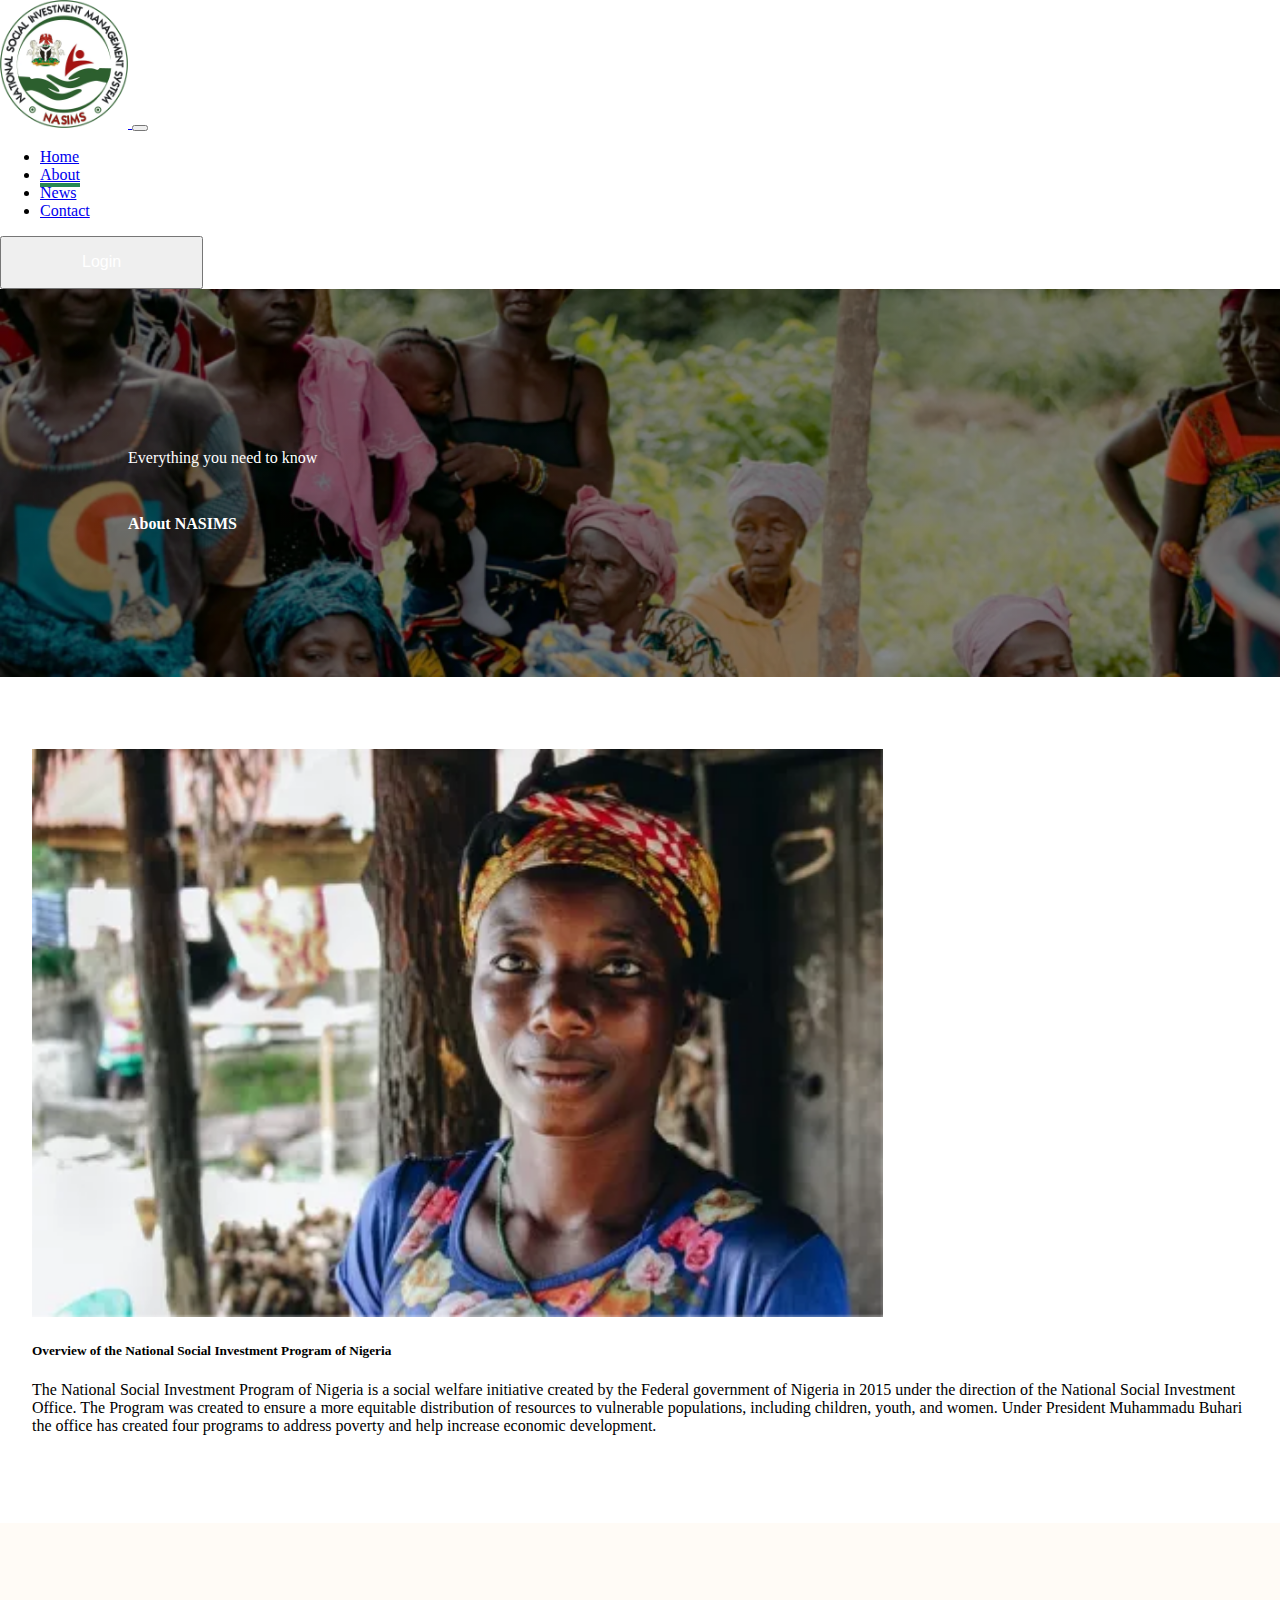
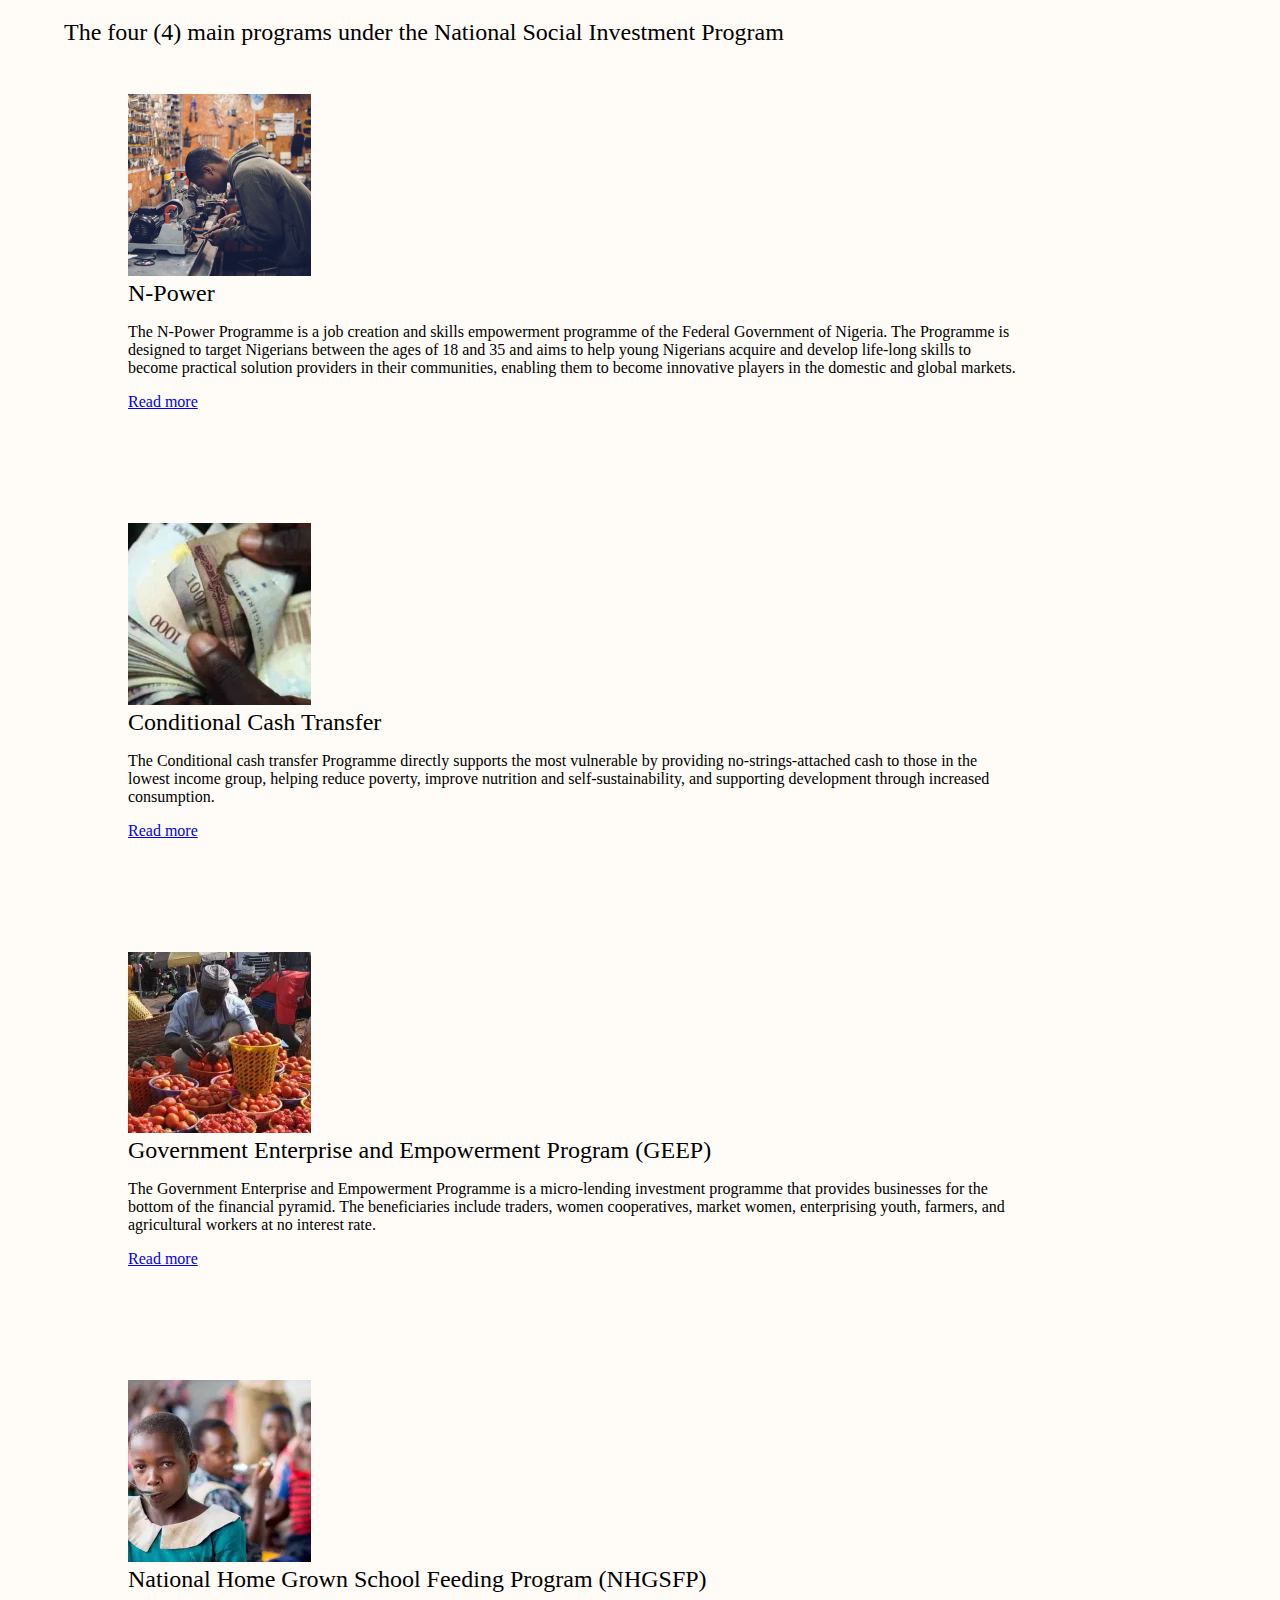
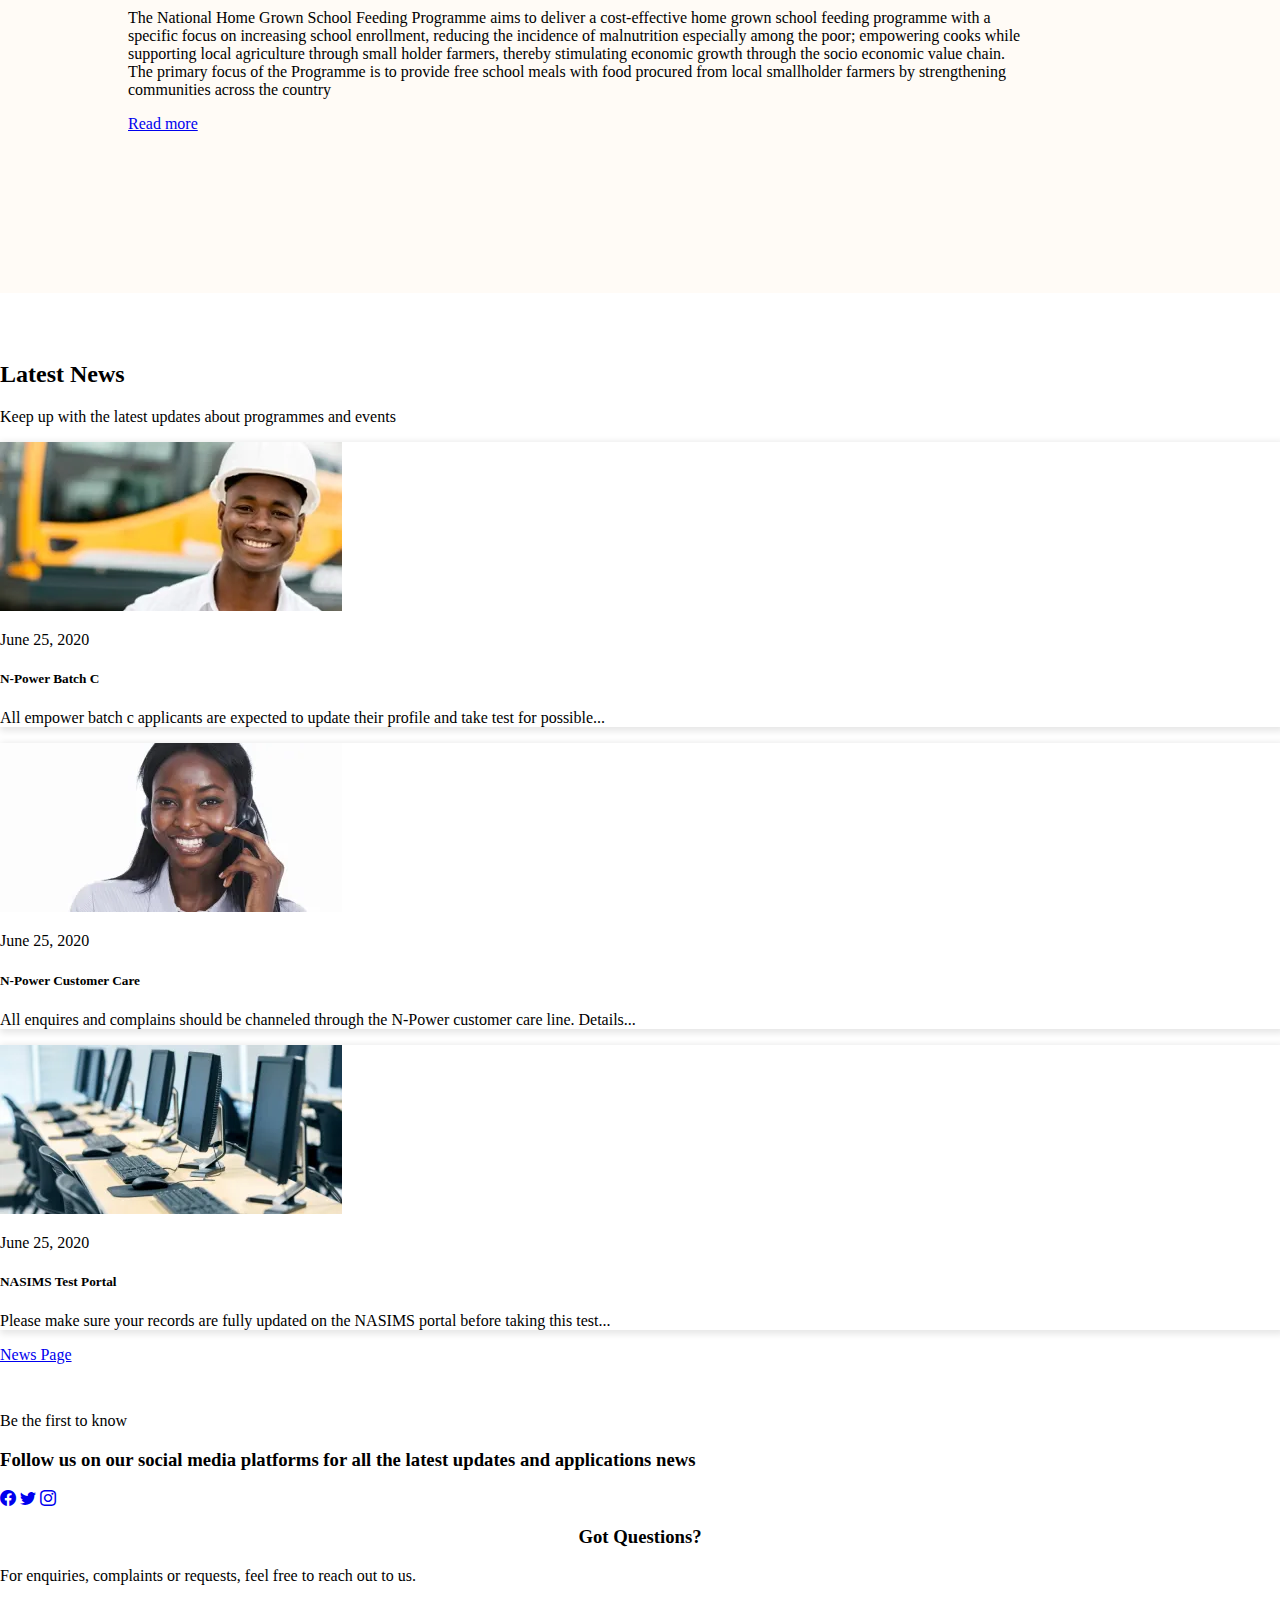
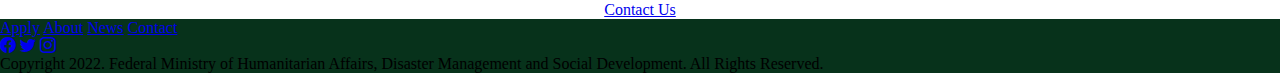
==== commit 2609d1c2: "readmore button" ====
--- a/about.html
+++ b/about.html
@@ -69,7 +69,7 @@
         <div class="col-lg-6 col-12">
             <img src="/Photos/about2.jpg" alt="" width="70%">
         </div>
-        <br>
+  
         <div class="col-lg-6 col-12">
             <h5>Overview of the National Social Investment Program of Nigeria</h5>
            <p>The National Social Investment Program of Nigeria is a social welfare initiative created by the Federal government of Nigeria in 2015 under the direction of the National Social Investment Office. The Program was created to ensure a more equitable distribution of resources to vulnerable populations, including children, youth, and women. Under President Muhammadu Buhari the office has created four programs to address poverty and help increase economic development.</p>
@@ -84,7 +84,6 @@
             <div class="col-md-4 col-12">
                 <img src="/Photos/about6.jpg" alt="">
             </div>
-            <br>
             <div class="col-md-8 col-12">
                 <div class="text-center section-three-title">N-Power</div>
                <p>The N-Power Programme is a job creation and skills empowerment programme of the Federal Government of Nigeria. The Programme is designed to target Nigerians between the ages of 18 and 35 and aims to help young Nigerians acquire and develop life-long skills to become practical solution providers in their communities, enabling them to become innovative players in the domestic and global markets.
@@ -96,7 +95,6 @@
                 <div class="col-md-4 col-12">
                     <img src="/Photos/about5.jpg" alt="">
                 </div>
-                <br>
                 <div class="col-md-8 col-12">
                     <div class="text-center section-three-title">Conditional Cash Transfer</div>
                    <p>The Conditional cash transfer Programme directly supports the most vulnerable by providing no-strings-attached cash to those in the lowest income group, helping reduce poverty, improve nutrition and self-sustainability, and supporting development through increased consumption.</p>
@@ -108,7 +106,6 @@
             <div class="col-md-4 col-12">
                 <img src="/Photos/about4.jpg" alt="">
             </div>
-            <br>
             <div class="col-md-8 col-12">
                 <div class="text-center section-three-title">Government Enterprise and Empowerment Program (GEEP)</div>
                <p>The Government Enterprise and Empowerment Programme is a micro-lending investment programme that provides businesses for the bottom of the financial pyramid. The beneficiaries include traders, women cooperatives, market women, enterprising youth, farmers, and agricultural workers at no interest rate.</p>
--- a/index.css
+++ b/index.css
@@ -1,20 +1,10 @@
-/* .carousel-text2 {
-  padding: 8rem;
-}
-
-.carousel-text2 img {
-  margin-top: 2.4rem;
-}
-
-.carousel-text3 {
-  padding: 8rem;
-}
-
-.carousel-text3 img {
-  margin-top: 2.4rem;
-} */
-
-@media (min-width: 375px) {
+@media (min-width: 200px) {
+  body {
+    box-sizing: border-box;
+    padding: 0;
+    margin: 0;
+  }
+
   .navbar-brand span {
     display: none;
   }
@@ -66,10 +56,6 @@
   }
   .carousel-text {
     height: 80vh;
-  }
-
-  .readmore {
-    margin-left: 13rem;
   }
 
   /* president section */
@@ -85,9 +71,29 @@
     text-align: start;
     width: 70%;
   }
+
+  .questions .container h3 {
+    text-align: center;
+  }
+
+  .questions-link {
+    display: flex;
+    justify-content: center;
+    align-items: center;
+  }
+
+  .footer {
+    background: #07321b;
+  }
 }
 
 @media (min-width: 768px) {
+  body {
+    margin: 0;
+    padding: 0;
+    box-sizing: border-box;
+  }
+
   .navbar-brand span {
     display: block;
   }
@@ -130,8 +136,7 @@
 
   .carousel-text h1,
   h5,
-  p,
-  a {
+  p {
     text-align: left;
   }
 
@@ -166,10 +171,10 @@
     color: #f9ae00;
   }
 
-  body {
-    margin: 0;
-    padding: 0;
-    box-sizing: border-box;
+  .about-link {
+    display: flex;
+    justify-content: flex-start;
+    align-items: flex-start;
   }
 
   .logo-text {
@@ -271,7 +276,9 @@
   }
 
   .questions-link {
-    margin-left: 41rem;
+    display: flex;
+    justify-content: center;
+    align-items: center;
   }
 
   .footer {
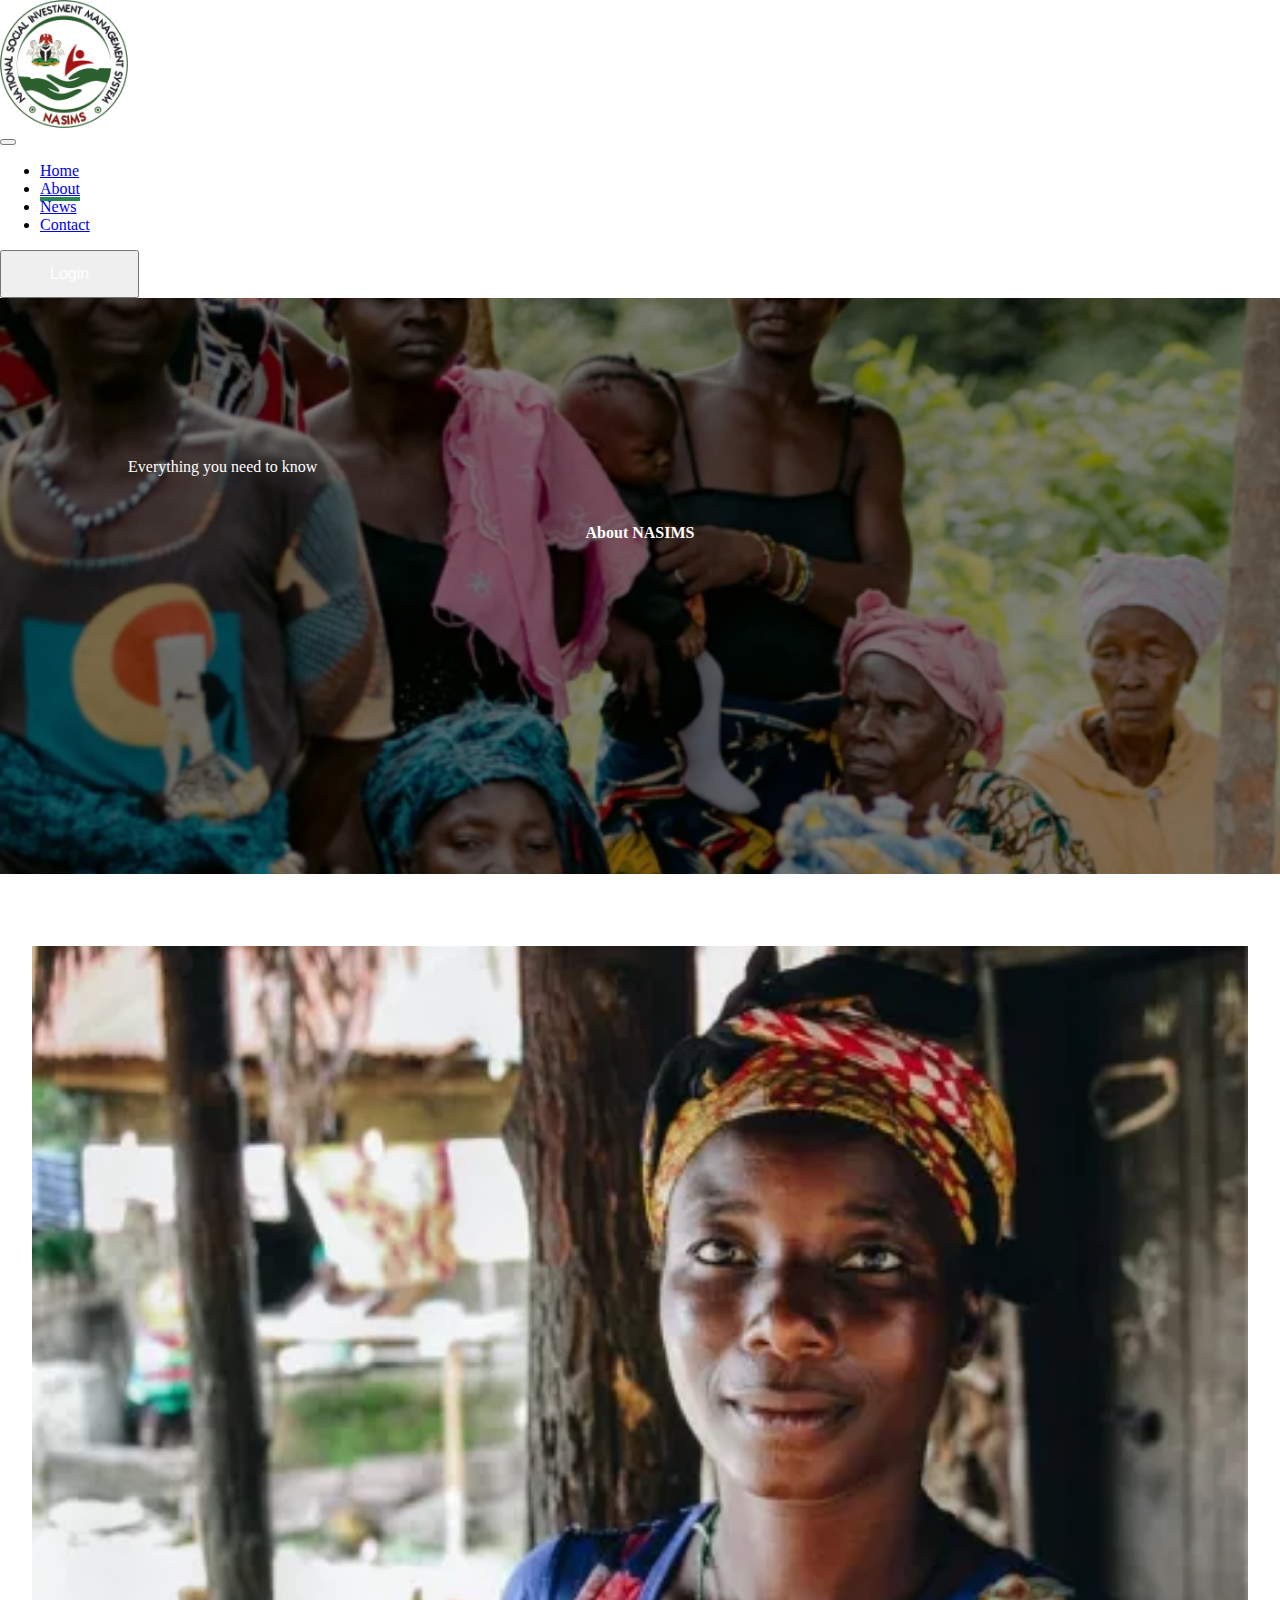
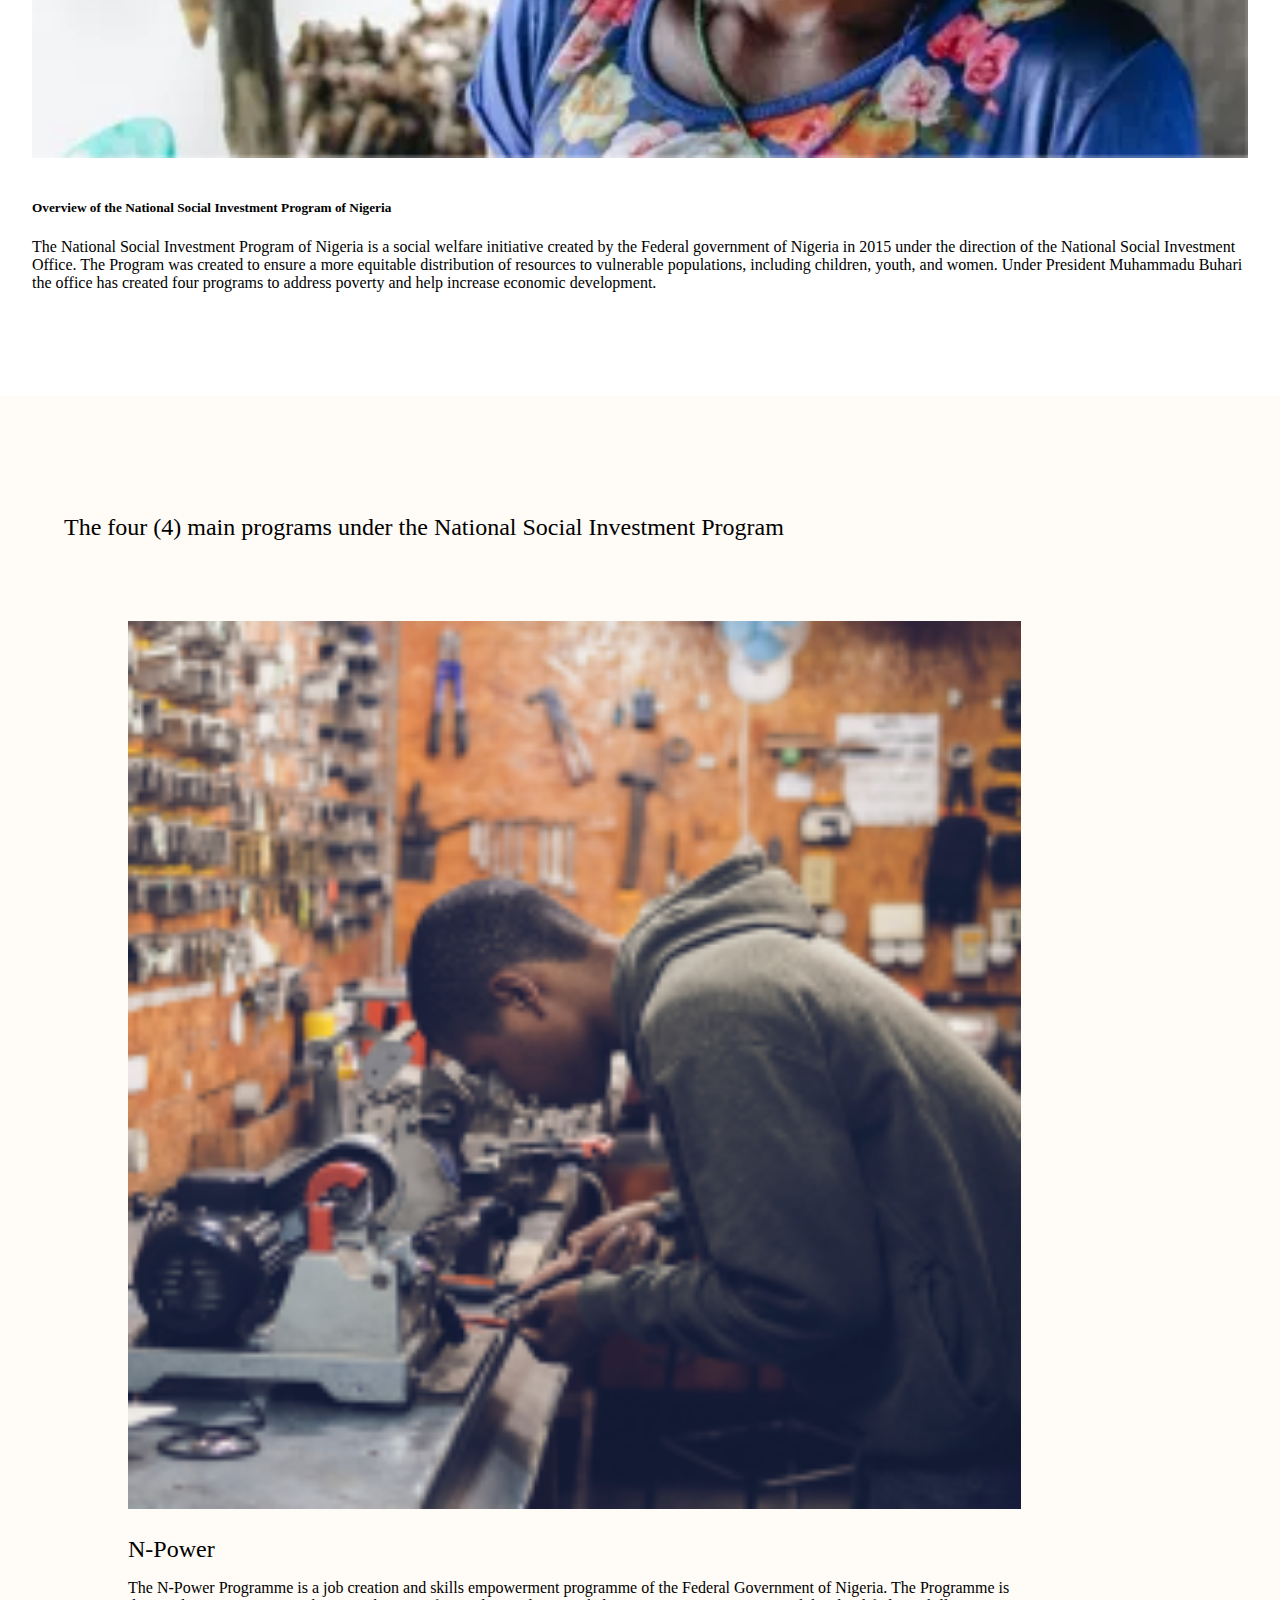
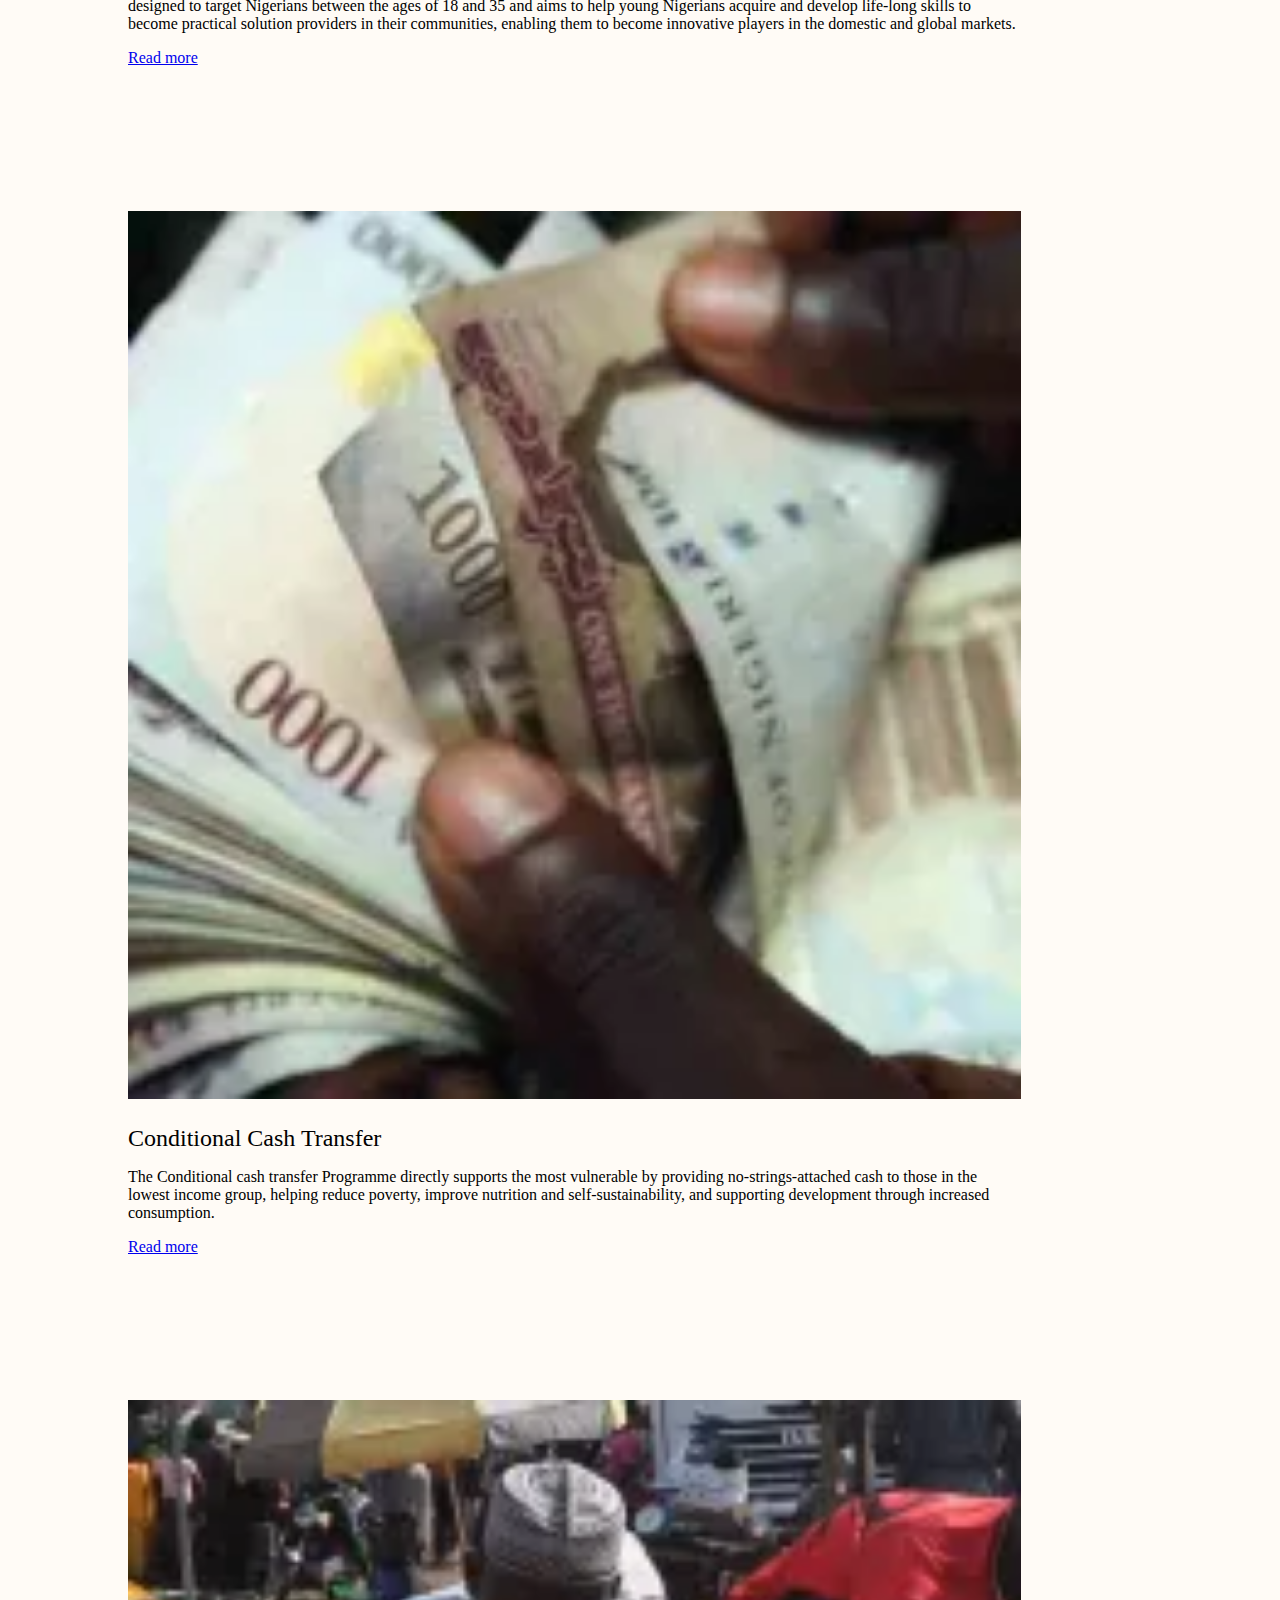
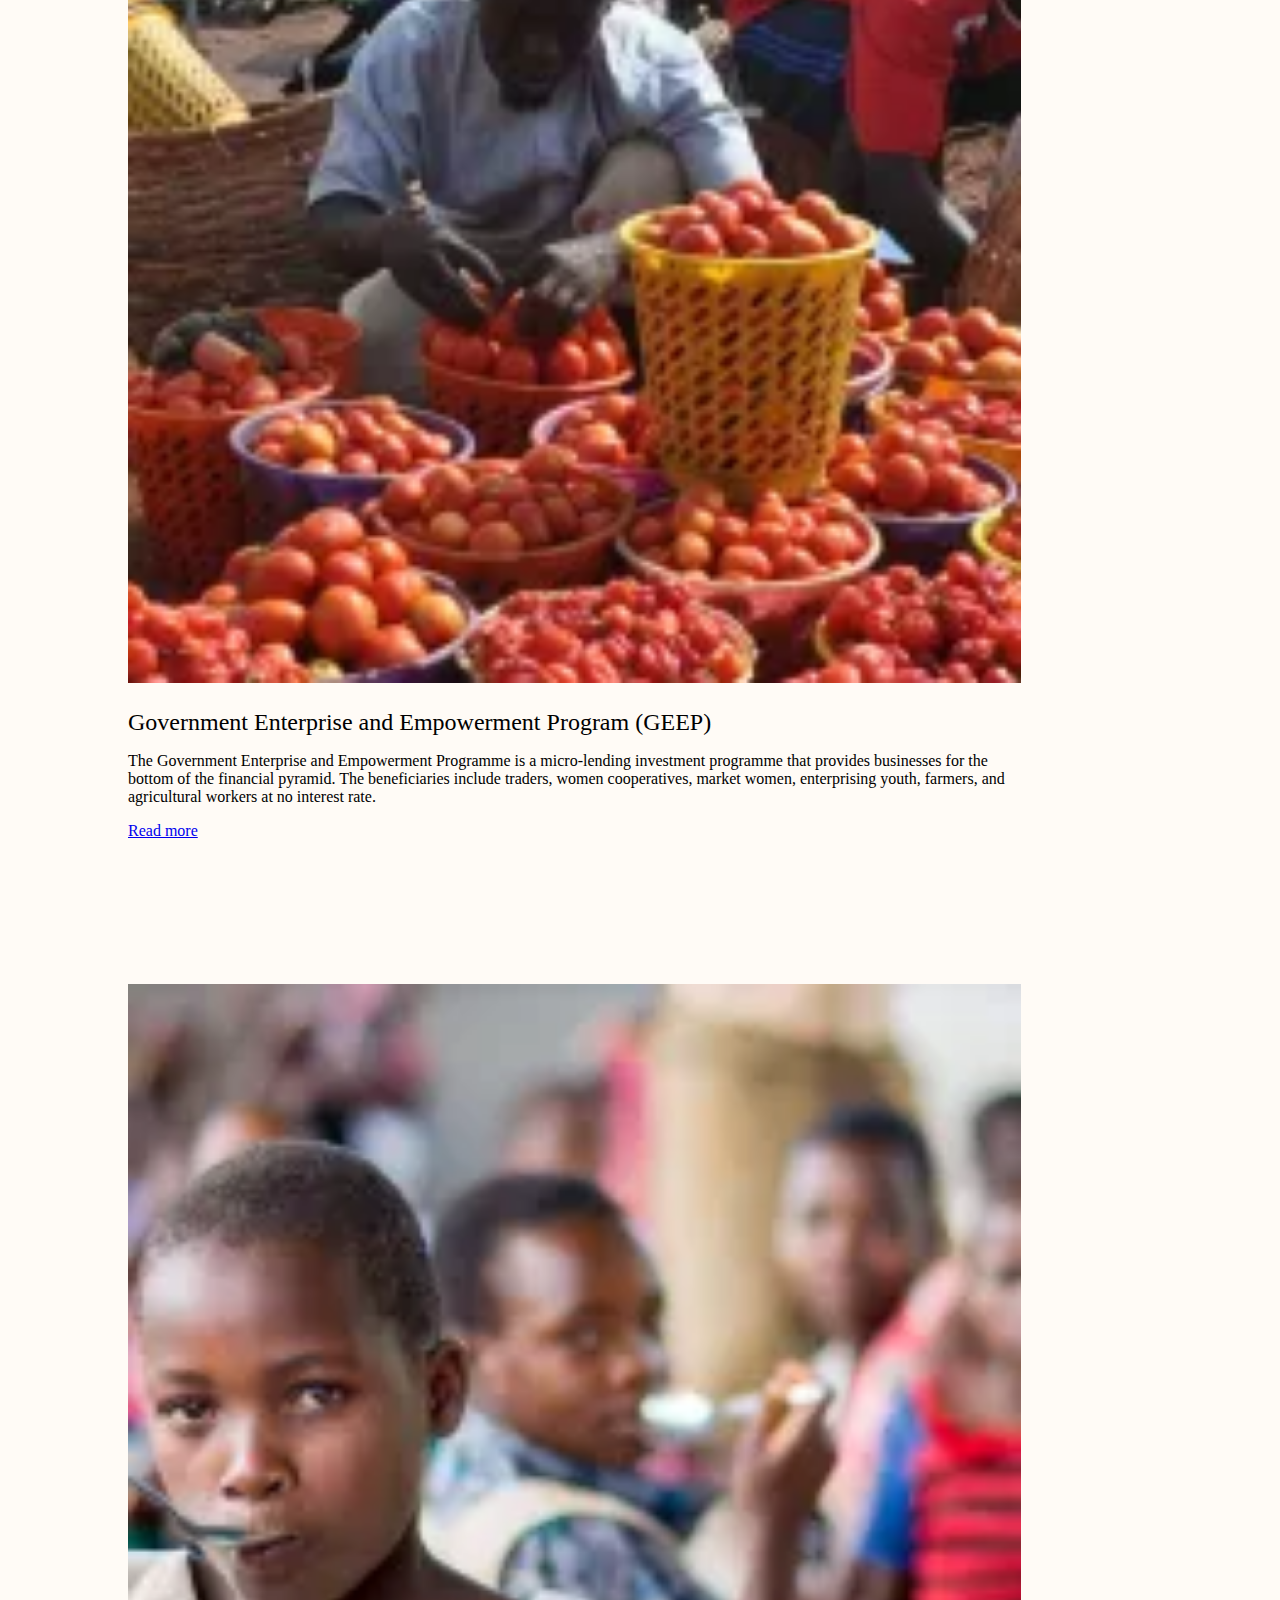
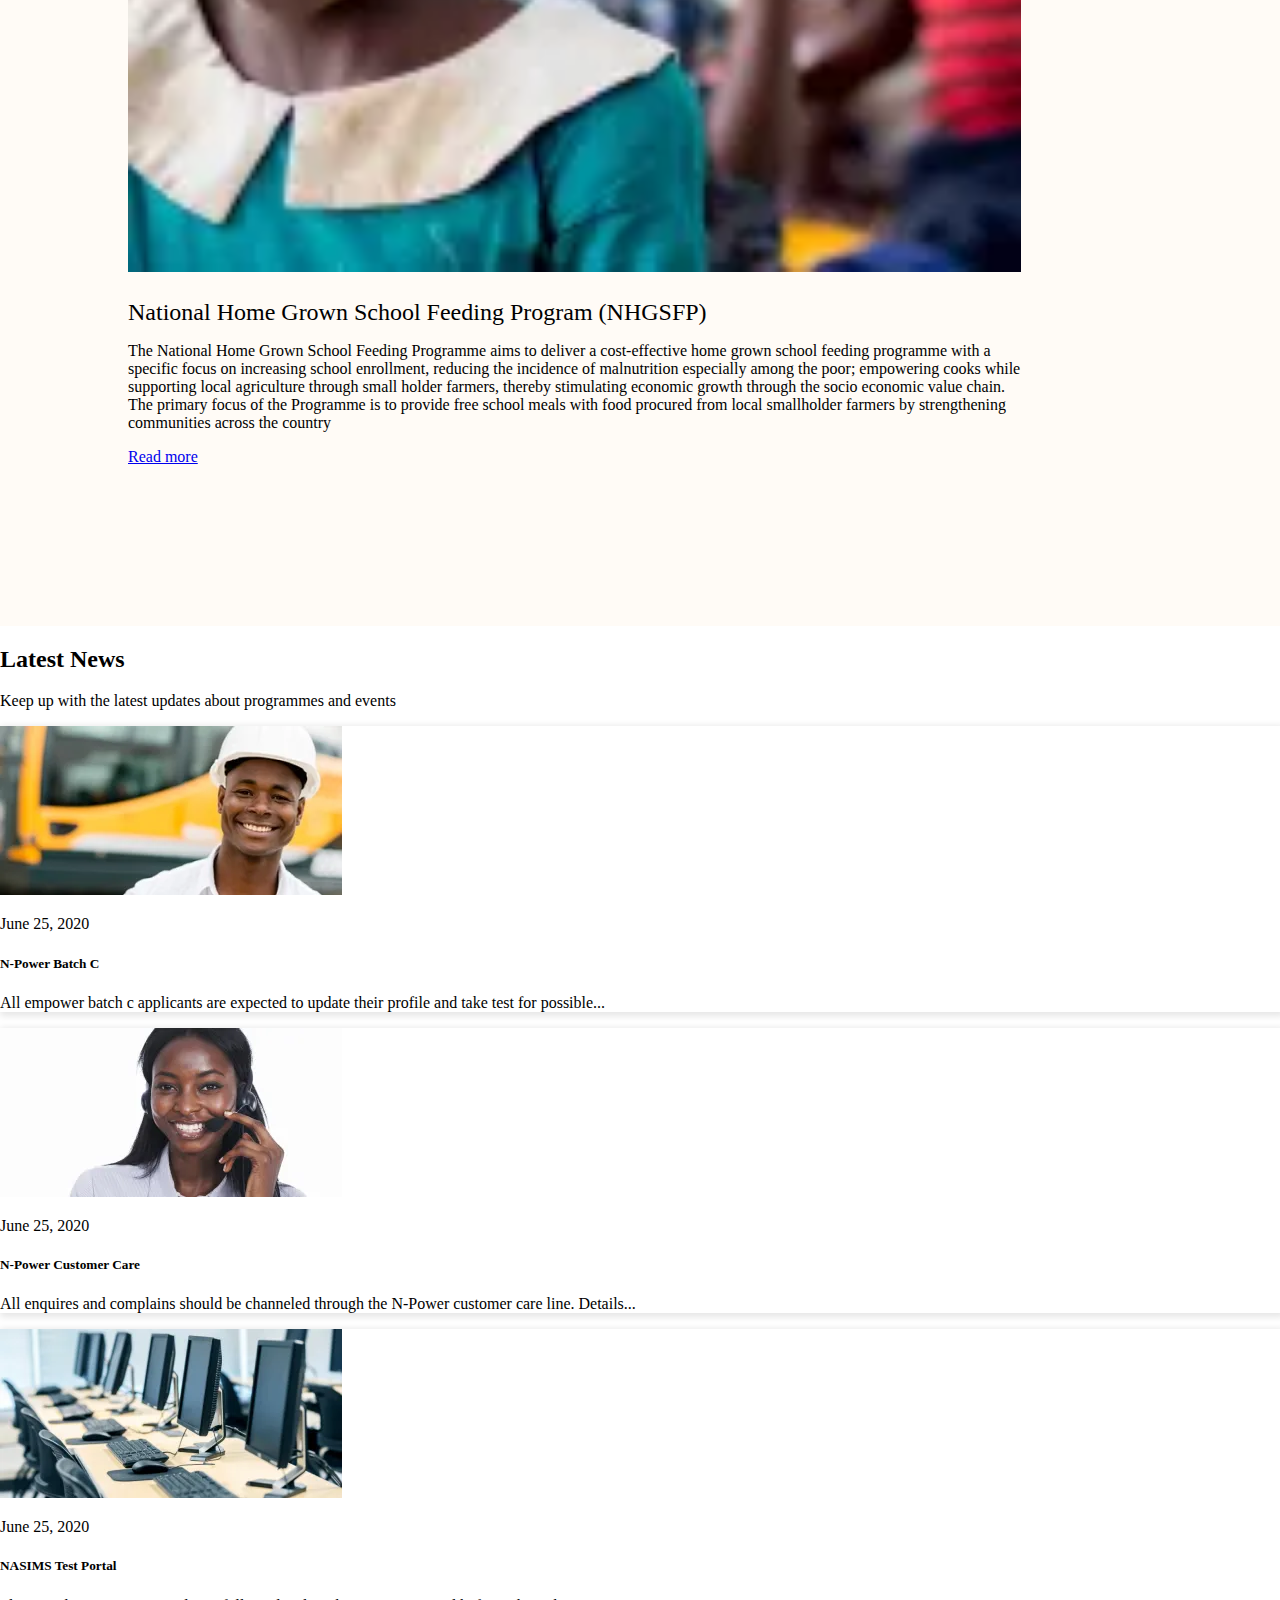
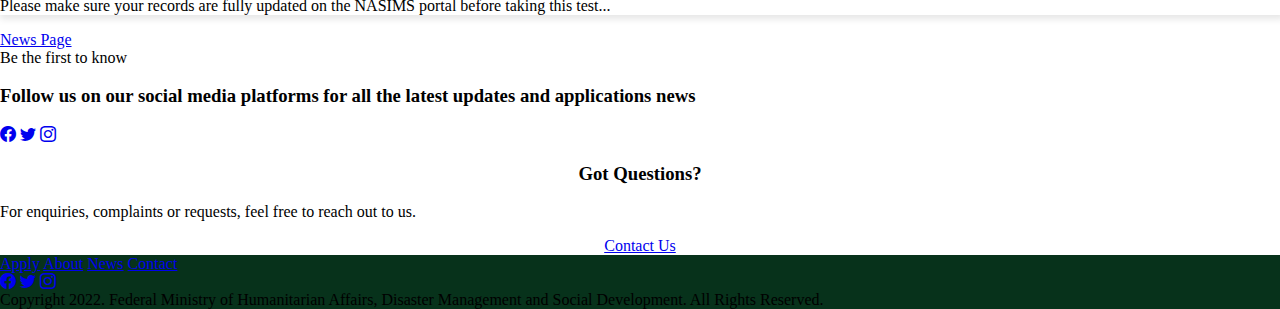
==== commit 5cf81f64: "mobile view" ====
--- a/about.html
+++ b/about.html
@@ -15,7 +15,7 @@
     <link rel="stylesheet" href="index.css" />
   </head>
     <nav class="navbar navbar-expand-lg navbar-light bg-white fixed-top">
-      <div class="container-fluid">
+      <div class="container-fluid navbar-logo">
         <a class="navbar-brand px-4 ms-5" href="#">
           <img src="/Photos/logo.png" width="10%"  alt="">
           
@@ -45,7 +45,7 @@
               >
             </li>
             <li class="nav-item">
-              <a class="nav-link active active-link" href="about.html">About</a>
+              <a class="nav-link active-link" href="about.html">About</a>
             </li>
             <li class="nav-item">
               <a class="nav-link" href="news.html">News</a>
@@ -66,11 +66,11 @@
     </div>
     <div class="section-two container">
       <div class="row">
-        <div class="col-lg-6 col-12">
+        <div class="col-lg-6 col-12 section-two-img">
             <img src="/Photos/about2.jpg" alt="" width="70%">
         </div>
   
-        <div class="col-lg-6 col-12">
+        <div class="col-lg-6 col-12 section-two-text">
             <h5>Overview of the National Social Investment Program of Nigeria</h5>
            <p>The National Social Investment Program of Nigeria is a social welfare initiative created by the Federal government of Nigeria in 2015 under the direction of the National Social Investment Office. The Program was created to ensure a more equitable distribution of resources to vulnerable populations, including children, youth, and women. Under President Muhammadu Buhari the office has created four programs to address poverty and help increase economic development.</p>
           </p>
@@ -81,47 +81,47 @@
       <div class="section-three-cover container">
                 <div class="text-center section-three-title">The four (4) main programs under the National Social Investment Program</div>
                 <div class="row">
-            <div class="col-md-4 col-12">
+            <div class="col-md-4 col-12 section-three-image">
                 <img src="/Photos/about6.jpg" alt="">
             </div>
             <div class="col-md-8 col-12">
                 <div class="text-center section-three-title">N-Power</div>
                <p>The N-Power Programme is a job creation and skills empowerment programme of the Federal Government of Nigeria. The Programme is designed to target Nigerians between the ages of 18 and 35 and aims to help young Nigerians acquire and develop life-long skills to become practical solution providers in their communities, enabling them to become innovative players in the domestic and global markets.
             </p>
-            <a href="#" class="text-success">Read more</a>
+            <a href="#" class="text-success text-decoration-none">Read more</a>
             </div>
         </div>
             <div class=" row ">
-                <div class="col-md-4 col-12">
+                <div class="col-md-4 col-12 section-three-image">
                     <img src="/Photos/about5.jpg" alt="">
                 </div>
                 <div class="col-md-8 col-12">
                     <div class="text-center section-three-title">Conditional Cash Transfer</div>
                    <p>The Conditional cash transfer Programme directly supports the most vulnerable by providing no-strings-attached cash to those in the lowest income group, helping reduce poverty, improve nutrition and self-sustainability, and supporting development through increased consumption.</p>
                   </p>
-                  <a href="#" class="text-success">Read more</a>
+                  <a href="#" class="text-success text-decoration-none">Read more</a>
                 </div>
         </div>
         <div class=" row ">
-            <div class="col-md-4 col-12">
+            <div class="col-md-4 col-12 section-three-image">
                 <img src="/Photos/about4.jpg" alt="">
             </div>
             <div class="col-md-8 col-12">
                 <div class="text-center section-three-title">Government Enterprise and Empowerment Program (GEEP)</div>
                <p>The Government Enterprise and Empowerment Programme is a micro-lending investment programme that provides businesses for the bottom of the financial pyramid. The beneficiaries include traders, women cooperatives, market women, enterprising youth, farmers, and agricultural workers at no interest rate.</p>
               </p>
-              <a href="#" class="text-success">Read more</a>
+              <a href="#" class="text-success text-decoration-none">Read more</a>
             </div>
     </div>
     <div class=" row">
-        <div class="col-md-4 col-12">
+        <div class="col-md-4 col-12 section-three-image">
             <img src="/Photos/about3.jpg" alt="">
         </div>
         <div class="col-md-8 col-12">
             <div class="text-center section-three-title">National Home Grown School Feeding Program (NHGSFP)</div>
            <p>The National Home Grown School Feeding Programme aims to deliver a cost-effective home grown school feeding programme with a specific focus on increasing school enrollment, reducing the incidence of malnutrition especially among the poor; empowering cooks while supporting local agriculture through small holder farmers, thereby stimulating economic growth through the socio economic value chain. The primary focus of the Programme is to provide free school meals with food procured from local smallholder farmers by strengthening communities across the country</p>
           </p>
-          <a href="#" class="text-success">Read more</a>
+          <a href="#" class="text-success text-decoration-none">Read more</a>
         </div>
       </div>
     </div>
@@ -191,14 +191,14 @@
     <section class="questions">
       <div class="row justify-content-center align-items-center mx-0">
         <div class="container">
-          <h3 class="mt-5">Got Questions?</h3>
+          <h3>Got Questions?</h3>
           <p class="text-center">For enquiries, complaints or requests, feel free to reach out to us. </p>
-          <a href="#" class="btn btn-success questions-link px-5 py-3">Contact Us</a>
+          <div class="questions-link"> <a href="#" class="btn btn-success  px-5 py-3">Contact Us</a></div>
         </div>
       </div>
     </section>
 
-    <div class="container-fluid py-5 my-5 footer text-center ">
+    <div class="container-fluid py-5 mt-5 footer text-center ">
       <div class="justify-content-space-between text-decoration-none">
         <a class="text-white text-decoration-none me-4" href="#">Apply</a>
         <a class="text-white text-decoration-none me-4" href="#">About</a>
--- a/index.css
+++ b/index.css
@@ -5,8 +5,23 @@
     margin: 0;
   }
 
+  .active-link {
+    border-bottom: 4px solid #288855;
+  }
+
   .navbar-brand span {
     display: none;
+  }
+
+  .navbar-logo img {
+    display: none;
+  }
+
+  .login button {
+    color: white;
+    padding: 0 2rem;
+    height: 2rem;
+    font-size: medium;
   }
   .carousel-text1 {
     background: linear-gradient(rgba(0, 0, 0, 0.6), rgba(0, 0, 0, 0.6)),
@@ -47,8 +62,11 @@
     display: none;
   }
 
-  .carousel-text .carol-img {
-    margin: 4.5rem 0 1rem 11rem;
+  .carousel-text .carol-image {
+    display: flex;
+    justify-content: center;
+    align-items: center;
+    margin-top: 5rem;
   }
 
   .carousel-control-icon {
@@ -56,20 +74,64 @@
   }
   .carousel-text {
     height: 80vh;
+  }
+
+  .about-link {
+    display: flex;
+    justify-content: center;
+    align-items: center;
   }
 
   /* president section */
   .font-weight-bold {
     font-size: 1rem;
+    text-align: center;
     margin-bottom: 0.5rem;
     font-weight: 600 !important;
     margin-top: 3.8rem;
   }
 
+  .pres-image {
+    width: 80%;
+    margin-top: 2rem;
+  }
+
+  .pres-info {
+    text-align: center;
+  }
+
   .lighten {
-    opacity: 0.8;
-    text-align: start;
-    width: 70%;
+    opacity: 0.9;
+    text-align: center;
+    margin-top: 1.5rem;
+    font-size: 0.9rem;
+  }
+
+  .about-head {
+    margin-top: 0;
+    margin-bottom: 1rem;
+    color: #f9ae00;
+  }
+
+  .about-link {
+    display: flex;
+    justify-content: center;
+    align-items: center;
+  }
+
+  .about-body {
+    display: flex;
+    justify-content: center;
+    align-items: center;
+  }
+
+  .about-title {
+    display: flex;
+    justify-content: center;
+    align-items: center;
+    font-size: 1.3rem;
+    font-weight: 500;
+    padding-bottom: 0;
   }
 
   .questions .container h3 {
@@ -84,6 +146,107 @@
 
   .footer {
     background: #07321b;
+  }
+
+  /* About Page */
+  .about-nasims {
+    background: linear-gradient(rgba(0, 0, 0, 0.2), rgba(0, 0, 0, 0.2)),
+      url(/Photos/about1ed.png);
+    background-size: cover;
+    background-repeat: no-repeat;
+    color: white;
+    height: 13rem;
+    margin-bottom: 0%;
+  }
+
+  .about-nasims div {
+    padding-top: 6rem;
+  }
+
+  .about-nasims p {
+    font-weight: 600;
+    text-align: center;
+  }
+
+  .section-two {
+    padding: 2rem 1rem;
+  }
+
+  .section-two-img img {
+    width: 100%;
+    margin-bottom: 1rem;
+  }
+
+  .section-three {
+    background: #fffbf6;
+  }
+  .section-three-cover {
+    width: 100%;
+  }
+
+  .section-three-title {
+    font-size: 0.9rem;
+    font-weight: 500;
+    margin-top: 1.4rem;
+  }
+
+  .section-three-image img {
+    width: 100%;
+    margin-top: 2rem;
+  }
+
+  /* contact us page */
+
+  .contact-section {
+    background: #f9ecdc;
+    padding-top: 11rem;
+    min-height: 24rem;
+  }
+
+  .contact-section h5 {
+    text-align: center;
+    font-size: 2.5rem;
+    font-weight: 500;
+  }
+
+  .contact-section p {
+    font-weight: 500;
+    font-size: 0.95rem;
+  }
+
+  .contact-us {
+    padding: 7rem 2rem;
+  }
+
+  .paragraph {
+    padding: 1.8rem 0;
+    line-height: 2rem;
+  }
+
+  /* .contact-us p {
+    padding: 0 28rem;
+  } */
+  /*
+  .contact-us h6 {
+    padding-bottom: 2rem;
+  } */
+
+  /* News page */
+  .news-page {
+    padding: 3rem 0;
+    width: 80%;
+  }
+
+  .news-section1 {
+    background: #fdfdfd;
+  }
+
+  .news-image2 img {
+    display: none;
+  }
+
+  .news-image1 img {
+    width: 100%;
   }
 }
 
@@ -97,6 +260,14 @@
   .navbar-brand span {
     display: block;
   }
+
+  .navbar-logo img {
+    display: block;
+  }
+
+  .active-link {
+    border-bottom: 4px solid #288855;
+  }
   .carousel-image img {
     display: block;
   }
@@ -158,9 +329,21 @@
 
   .font-weight-bold {
     font-size: 1.6rem;
+    text-align: left;
     margin-bottom: 0.5rem;
     font-weight: 600 !important;
     margin-top: 3.8rem;
+  }
+
+  .pres-info {
+    text-align: left;
+  }
+
+  .lighten {
+    opacity: 0.9;
+    text-align: left;
+    margin-top: 2rem;
+    font-size: 0.9rem;
   }
 
   /* about section */
@@ -178,24 +361,13 @@
   }
 
   .logo-text {
-    font-size: 17px;
+    font-size: 0.9rem;
     font-weight: 500;
     margin-left: 3rem;
-    padding: 1rem;
-    padding-top: 0.5rem;
-  }
-
-  .active-link {
-    border-bottom: 4px solid #288855;
-  }
-
-  .login button {
-    color: white;
-    padding: 0 5rem;
-    margin-right: 5rem;
-    height: 3.3rem;
-    font-size: medium;
-  }
+    padding: 0.5rem 0;
+    line-height: 1.4rem;
+  }
+
   .pres-section {
     margin-top: 6rem;
   }
@@ -242,6 +414,12 @@
     color: #f9ae00;
   }
 
+  .login button {
+    color: white;
+    padding: 0 3rem;
+    height: 3rem;
+  }
+
   .login .btn-green {
     background: #dbf9ea;
     color: #288855;
@@ -293,6 +471,7 @@
     background-repeat: no-repeat;
     color: white;
     padding: 8rem;
+    height: 20rem;
   }
 
   .about-nasims div {
@@ -305,6 +484,12 @@
 
   .section-two {
     padding: 4.5rem 2rem;
+  }
+
+  .section-two-text p {
+    display: flex;
+    justify-content: flex-start;
+    align-items: flex-start;
   }
 
   .section-three {
@@ -353,11 +538,11 @@
   }
 
   .contact-us h6 {
-    padding-bottom: 2rem;
+    /* padding-bottom: 2rem; */
   }
 
   /* News page */
-  .news-section {
+  .news-page {
     padding: 3rem 0;
   }
 
